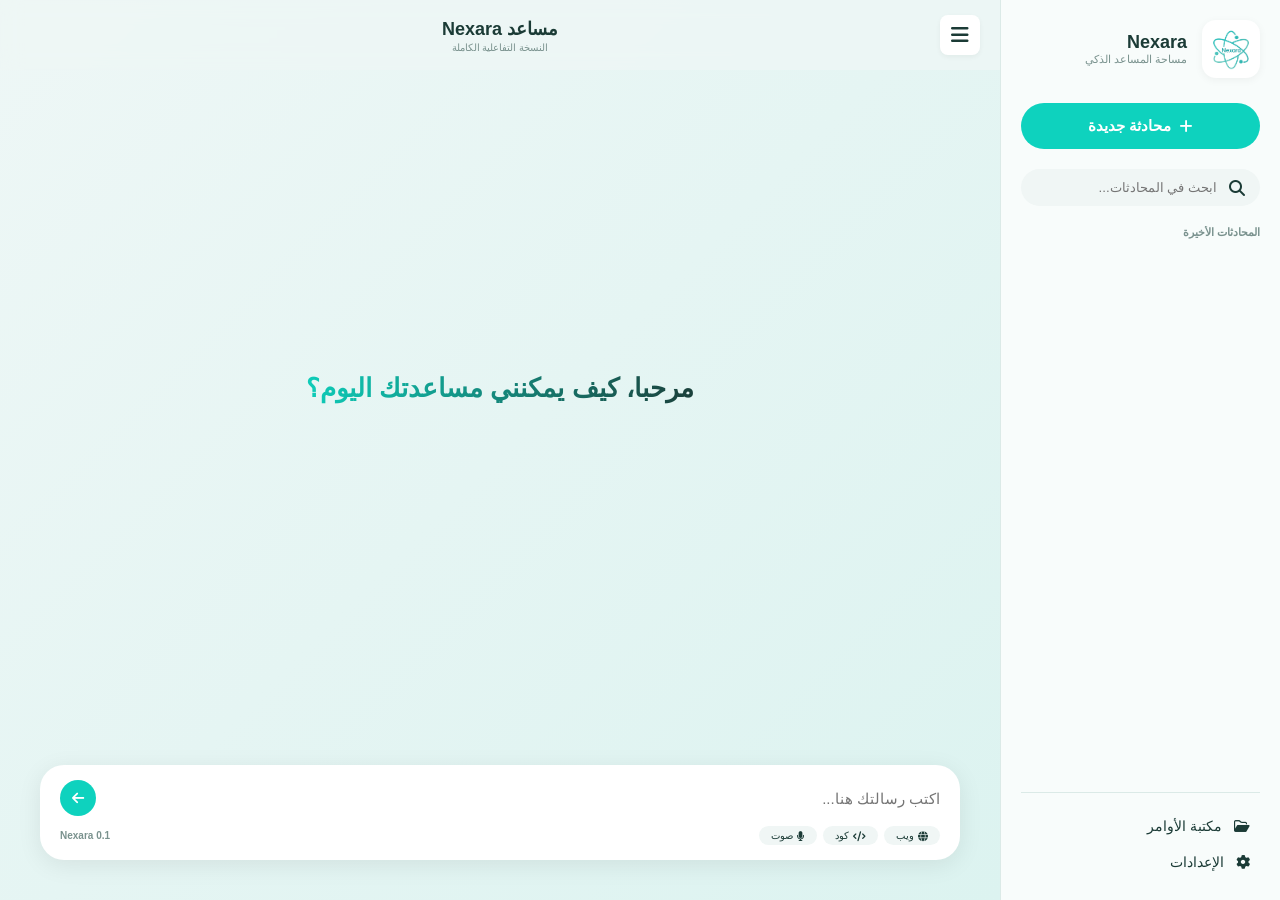
==== templates/index.html @ 04204c8a "Update index.html" ====
<!DOCTYPE html>
<html lang="ar" dir="rtl">

<head>
    <meta charset="UTF-8">
    <meta name="viewport" content="width=device-width, initial-scale=1.0, maximum-scale=1.0, user-scalable=no">
    <title>Nexara</title>
    <link rel="icon" href="/static/logo-removebg-preview.png?v=4" type="image/png">
    <link rel="stylesheet" href="https://cdnjs.cloudflare.com/ajax/libs/font-awesome/6.4.0/css/all.min.css">
    <style>
        :root {
            --bg-main: #eef7f6;
            --bg-sidebar: #f8fcfb;
            --primary-teal: #0ed2be;
            --primary-hover: #0bbca9;
            --text-dark: #1b3b36;
            --text-gray: #7a928e;
            --white: #ffffff;
            --bubble-user: #b9ece6;
            --sidebar-width: 280px;
            --safe-bottom: env(safe-area-inset-bottom, 0px);
        }

        body {
            margin: 0;
            padding: 0;
            box-sizing: border-box;
            font-family: 'Segoe UI', Tahoma, Geneva, Verdana, sans-serif;
            background-color: var(--bg-main);
            color: var(--text-dark);
            height: 100vh;
            overflow: hidden;
        }

        .app-container {
            display: flex;
            flex-direction: column;
            height: 100vh;
            width: 100vw;
            overflow: hidden;
            position: relative;
        }

        /* ===== الشريط الجانبي - درج منبثق (Drawer) ===== */
        .sidebar {
            position: fixed;
            top: 0;
            right: -100%;
            width: 85%;
            max-width: var(--sidebar-width);
            height: 100vh;
            background-color: var(--bg-sidebar);
            border-left: 1px solid #dbeae7;
            display: flex;
            flex-direction: column;
            padding: 20px;
            box-sizing: border-box;
            transition: right 0.3s cubic-bezier(0.4, 0, 0.2, 1);
            z-index: 1000;
            box-shadow: -5px 0 20px rgba(0, 0, 0, 0.1);
        }

        .sidebar.open {
            right: 0;
        }

        .sidebar-header {
            display: flex;
            align-items: center;
            gap: 15px;
            margin-bottom: 25px;
        }

        .brand-logo-img {
            width: 50px;
            height: 50px;
            background: var(--white);
            border-radius: 14px;
            object-fit: contain;
            padding: 4px;
            box-shadow: 0 2px 8px rgba(0, 0, 0, 0.05);
        }

        .brand-info h3 {
            margin: 0;
            font-size: 18px;
            color: var(--text-dark);
        }

        .brand-info p {
            margin: 0;
            font-size: 11px;
            color: var(--text-gray);
        }

        .new-chat-btn {
            background-color: var(--primary-teal);
            color: var(--white);
            border: none;
            padding: 14px;
            border-radius: 25px;
            font-size: 15px;
            font-weight: bold;
            cursor: pointer;
            display: flex;
            justify-content: center;
            align-items: center;
            gap: 8px;
            margin-bottom: 20px;
            transition: background 0.2s;
        }

        .new-chat-btn:hover {
            background-color: var(--primary-hover);
        }

        .search-bar {
            background-color: #f0f6f5;
            border-radius: 20px;
            padding: 10px 15px;
            display: flex;
            align-items: center;
            gap: 10px;
            margin-bottom: 20px;
        }

        .search-bar input {
            border: none;
            background: transparent;
            outline: none;
            width: 100%;
            color: var(--text-dark);
        }

        .recent-chats {
            flex: 1;
            overflow-y: auto;
            margin-bottom: 10px;
        }

        .section-title {
            font-size: 11px;
            font-weight: bold;
            color: var(--text-gray);
            display: block;
            margin-bottom: 10px;
        }

        #conversationsList {
            display: flex;
            flex-direction: column;
            gap: 8px;
        }

        .chat-item {
            display: flex;
            align-items: center;
            justify-content: space-between;
            padding: 12px 14px;
            background-color: #cbf3ee;
            border-radius: 16px;
            cursor: pointer;
            transition: all 0.2s ease;
            border: 2px solid transparent;
        }

        .chat-item:hover {
            background-color: #b3ece5;
        }

        .chat-item.active {
            background-color: #b3ece5;
            border-color: var(--primary-teal);
        }

        .chat-item-text {
            flex: 1;
            display: flex;
            flex-direction: column;
            gap: 2px;
            overflow: hidden;
            cursor: pointer;
        }

        .chat-item-text h4 {
            margin: 0;
            font-size: 14px;
            font-weight: 700;
            color: var(--text-dark);
            white-space: nowrap;
            overflow: hidden;
            text-overflow: ellipsis;
        }

        .chat-item-text p {
            margin: 0;
            font-size: 11px;
            color: #4a7a75;
            white-space: nowrap;
            overflow: hidden;
            text-overflow: ellipsis;
        }

        .chat-item-actions {
            display: flex;
            gap: 6px;
            opacity: 0;
            transition: opacity 0.2s ease;
        }

        .chat-item:hover .chat-item-actions {
            opacity: 1;
        }

        .action-btn {
            color: var(--text-gray);
            cursor: pointer;
            font-size: 12px;
            padding: 4px;
            border-radius: 50%;
            transition: all 0.2s ease;
        }

        .action-btn:hover {
            color: var(--primary-teal);
            background-color: rgba(0, 0, 0, 0.05);
        }

        .sidebar-footer {
            border-top: 1px solid #dbeae7;
            padding-top: 15px;
        }

        .footer-item {
            display: flex;
            align-items: center;
            gap: 12px;
            padding: 10px;
            font-size: 14px;
            cursor: pointer;
            transition: color 0.2s;
        }

        .footer-item:hover {
            color: var(--primary-teal);
        }

        /* طبقة خلفية داكنة عند فتح القائمة الجانبية */
        .sidebar-overlay {
            display: none;
            position: fixed;
            top: 0;
            left: 0;
            width: 100%;
            height: 100%;
            background: rgba(0, 0, 0, 0.4);
            z-index: 999;
        }

        .sidebar-overlay.active {
            display: block;
        }

        /* ===== منطقة المحتوى الرئيسية ===== */
        .main-content {
            flex: 1;
            display: flex;
            flex-direction: column;
            background: linear-gradient(135deg, #eef7f6 0%, #dcf3f0 100%);
            position: relative;
            height: 100vh;
            overflow: hidden;
        }

        .main-header {
            display: flex;
            justify-content: space-between;
            align-items: center;
            padding: 15px 20px;
            background: rgba(238, 247, 246, 0.8);
            backdrop-filter: blur(10px);
            position: sticky;
            top: 0;
            z-index: 100;
        }

        .header-title h2 {
            margin: 0;
            font-size: 18px;
        }

        .header-title p {
            margin: 2px 0 0 0;
            font-size: 10px;
            color: var(--text-gray);
        }

        .top-toggle-btn {
            background: none;
            border: none;
            color: var(--text-dark);
            cursor: pointer;
            padding: 8px;
            border-radius: 8px;
            display: flex;
            justify-content: center;
            align-items: center;
            transition: all 0.2s;
            width: 40px;
            height: 40px;
            font-size: 20px;
            background: var(--white);
            box-shadow: 0 2px 5px rgba(0, 0, 0, 0.05);
        }

        .top-toggle-btn:hover {
            background-color: #d1f2ee;
            color: var(--primary-teal);
        }

        .chat-area {
            flex: 1;
            overflow-y: auto;
            padding: 15px 20px 120px 20px;
            /* مساحة إضافية للـ Input في الأسفل */
            display: flex;
            flex-direction: column;
            gap: 15px;
        }

        .landing-greeting {
            display: flex;
            flex-direction: column;
            justify-content: center;
            align-items: center;
            text-align: center;
            margin: auto;
            animation: fadeIn 0.6s ease-out;
            padding-bottom: 100px;
        }

        .landing-greeting h1 {
            font-size: 26px;
            font-weight: 600;
            background: linear-gradient(to left, #1b3b36, #0ed2be);
            background-clip: text;
            -webkit-background-clip: text;
            -webkit-text-fill-color: transparent;
            margin-bottom: 10px;
            padding: 0 15px;
        }

        .message-wrapper {
            display: flex;
            gap: 12px;
            max-width: 85%;
            animation: fadeIn 0.3s ease-in-out;
        }

        .message-wrapper.bot {
            align-self: flex-start;
        }

        .message-wrapper.user {
            align-self: flex-end;
            flex-direction: row-reverse;
        }

        .avatar-img {
            width: 30px;
            height: 30px;
            border-radius: 50%;
            background: var(--white);
            object-fit: cover;
            box-shadow: 0 2px 4px rgba(0, 0, 0, 0.05);
        }

        .bot-av {
            border: 2px solid var(--primary-teal);
        }

        .user-av {
            background-color: #1b3b36;
        }

        .avatar-text {
            width: 30px;
            height: 30px;
            border-radius: 50%;
            display: flex;
            justify-content: center;
            align-items: center;
            font-weight: bold;
            font-size: 12px;
            color: var(--white);
        }

        .message-box {
            padding: 12px 16px;
            border-radius: 18px;
            font-size: 14px;
            line-height: 1.5;
            box-shadow: 0 2px 6px rgba(0, 0, 0, 0.03);
            white-space: pre-line;
        }

        .bot .message-box {
            background-color: var(--white);
            color: var(--text-dark);
            border-top-right-radius: 0;
        }

        .user .message-box {
            background-color: var(--bubble-user);
            color: var(--text-dark);
            border-top-left-radius: 0;
        }

        /* ===== مربع الإدخال العائم (ثابت في الأسفل) ===== */
        .main-footer {
            position: absolute;
            bottom: 0;
            left: 0;
            width: 100%;
            background: transparent;
            padding: 10px 15px calc(15px + var(--safe-bottom));
            box-sizing: border-box;
            z-index: 50;
            pointer-events: none;
            /* يمرر الأحداث للـ container */
        }

        .input-container {
            background-color: var(--white);
            border-radius: 24px;
            padding: 12px 16px;
            box-shadow: 0 5px 25px rgba(0, 0, 0, 0.08);
            display: flex;
            flex-direction: column;
            gap: 10px;
            pointer-events: auto;
            /* يعيد الأحداث */
        }

        .input-row {
            display: flex;
            align-items: center;
            gap: 10px;
        }

        .input-container input {
            border: none;
            outline: none;
            font-size: 15px;
            color: var(--text-dark);
            flex: 1;
            background: transparent;
            padding: 5px 0;
        }

        .input-toolbar {
            display: flex;
            justify-content: space-between;
            align-items: center;
        }

        .tools {
            display: flex;
            gap: 6px;
        }

        .tool-tag {
            background-color: #f0f6f5;
            padding: 4px 12px;
            border-radius: 15px;
            font-size: 10px;
            color: var(--text-dark);
            display: flex;
            align-items: center;
            gap: 4px;
            cursor: pointer;
            user-select: none;
            transition: all 0.2s;
        }

        .tool-tag.active-mode {
            background-color: var(--primary-teal);
            color: var(--white);
            font-weight: bold;
        }

        .tool-tag.listening-mode {
            background-color: #e74c3c !important;
            color: white !important;
            animation: pulse-red 1s infinite;
        }

        @keyframes pulse-red {
            0% {
                box-shadow: 0 0 0 0 rgba(231, 76, 60, 0.4);
            }

            70% {
                box-shadow: 0 0 0 6px rgba(231, 76, 60, 0);
            }

            100% {
                box-shadow: 0 0 0 0 rgba(231, 76, 60, 0);
            }
        }

        .right-actions {
            display: flex;
            align-items: center;
            gap: 8px;
        }

        .version-text {
            font-size: 10px;
            color: var(--text-gray);
            font-weight: bold;
        }

        .send-btn {
            background-color: var(--primary-teal);
            color: var(--white);
            border: none;
            width: 36px;
            height: 36px;
            border-radius: 50%;
            cursor: pointer;
            display: flex;
            justify-content: center;
            align-items: center;
            font-size: 14px;
            transition: transform 0.3s cubic-bezier(0.4, 0, 0.2, 1);
        }

        .send-btn:disabled {
            opacity: 0.5;
            cursor: not-allowed;
            transform: none !important;
        }

        @keyframes fadeIn {
            from {
                opacity: 0;
                transform: translateY(10px);
            }

            to {
                opacity: 1;
                transform: translateY(0);
            }
        }

        /* 🌟 إصلاح المودال */
        .modal-overlay {
            display: none;
            position: fixed;
            top: 0;
            left: 0;
            width: 100vw;
            height: 100vh;
            background: rgba(0, 0, 0, 0.6);
            backdrop-filter: blur(5px);
            z-index: 9999;
            justify-content: center;
            align-items: center;
        }

        .modal-overlay.show {
            display: flex !important;
        }

        .modal-box {
            background: var(--white);
            border-radius: 24px;
            padding: 25px;
            width: 90%;
            max-width: 350px;
            box-shadow: 0 20px 60px rgba(0, 0, 0, 0.2);
            animation: fadeIn 0.3s ease-out;
            text-align: center;
            position: relative;
        }

        .modal-title {
            font-size: 17px;
            font-weight: bold;
            color: var(--text-dark);
            margin-bottom: 20px;
        }

        .modal-input {
            width: 100%;
            padding: 10px 15px;
            border: 2px solid #dbeae7;
            border-radius: 16px;
            font-size: 15px;
            box-sizing: border-box;
            outline: none;
            transition: 0.2s;
            text-align: right;
        }

        .modal-input:focus {
            border-color: var(--primary-teal);
        }

        .modal-buttons {
            display: flex;
            gap: 12px;
            justify-content: center;
            margin-top: 20px;
        }

        .modal-btn {
            border: none;
            padding: 10px 25px;
            border-radius: 20px;
            font-weight: bold;
            cursor: pointer;
            font-size: 14px;
            transition: 0.2s;
        }

        .modal-btn.confirm {
            background-color: var(--primary-teal);
            color: var(--white);
        }

        .modal-btn.confirm:hover {
            background-color: var(--primary-hover);
        }

        .modal-btn.cancel {
            background-color: #f0f6f5;
            color: var(--text-dark);
        }

        .modal-btn.cancel:hover {
            background-color: #dbeae7;
        }

        .modal-btn.danger {
            background-color: #e74c3c;
            color: var(--white);
        }

        .modal-btn.danger:hover {
            background-color: #c0392b;
        }

        /* التجاوب مع الشاشات الأكبر حجماً */
        @media (min-width: 769px) {
            .app-container {
                flex-direction: row;
            }

            .sidebar {
                position: relative;
                right: 0 !important;
                width: var(--sidebar-width);
                min-width: var(--sidebar-width);
                height: 100vh;
                padding: 20px;
                box-shadow: none;
                border-left: 1px solid #dbeae7;
                z-index: auto;
                transition: all 0.3s cubic-bezier(0.4, 0, 0.2, 1);
            }

            .sidebar.collapsed {
                width: 0 !important;
                min-width: 0 !important;
                padding: 0 !important;
                margin: 0 !important;
                opacity: 0;
                visibility: hidden;
                border-left: none !important;
            }

            .sidebar-overlay {
                display: none !important;
            }

            .main-header .top-toggle-btn {
                display: flex;
            }

            .main-footer {
                padding: 20px 40px 40px 40px;
            }

            .chat-area {
                padding: 20px 40px 120px 40px;
            }

            .input-container {
                padding: 15px 20px;
            }
        }

        @media (max-width: 768px) {
            .main-header .top-toggle-btn {
                display: flex;
            }

            .sidebar:not(.open) {
                right: -100%;
            }

            .sidebar.open {
                right: 0;
            }

            .header-title h2 {
                font-size: 16px;
            }

            .input-container {
                padding: 10px 14px;
            }

            .chat-area {
                padding: 10px 15px 130px 15px;
            }

            .message-wrapper {
                max-width: 95%;
            }

            .message-box {
                font-size: 13px;
            }

            .landing-greeting h1 {
                font-size: 22px;
            }
        }
    </style>
</head>

<body>
    <div class="app-container">

        <!-- طبقة التظليل عند فتح القائمة -->
        <div id="sidebarOverlay" class="sidebar-overlay" onclick="toggleSidebar()"></div>

        <!-- القائمة الجانبية -->
        <aside class="sidebar" id="sidebar">
            <div class="sidebar-header">
                <img src="/static/logo-removebg-preview.png?v=4" class="brand-logo-img" alt="Nexara Logo">
                <div class="brand-info">
                    <h3>Nexara</h3>
                    <p>مساحة المساعد الذكي</p>
                </div>
            </div>
            <button id="newChatBtn" class="new-chat-btn"><i class="fa-solid fa-plus"></i> محادثة جديدة</button>
            <div class="search-bar">
                <i class="fa-solid fa-magnifying-glass"></i>
                <input type="text" id="searchInput" placeholder="ابحث في المحادثات...">
            </div>
            <div class="recent-chats">
                <span class="section-title">المحادثات الأخيرة</span>
                <div id="conversationsList"></div>
            </div>
            <div class="sidebar-footer">
                <div class="footer-item" onclick="openLibrary()"><i class="fa-regular fa-folder-open"></i> مكتبة الأوامر
                </div>
                <div class="footer-item" onclick="openSettings()"><i class="fa-solid fa-gear"></i> الإعدادات</div>
            </div>
        </aside>

        <!-- منطقة المحادثة الرئيسية -->
        <main class="main-content">
            <header class="main-header">
                <div
                    style="display: flex; align-items: center; gap: 12px; width: 100%; justify-content: space-between;">
                    <!-- زر القائمة الجانبية (هامبرغر) -->
                    <button id="topSidebarToggle" class="top-toggle-btn" title="إخفاء / إظهار القائمة">
                        <i class="fa-solid fa-bars"></i>
                    </button>

                    <div class="header-title" style="flex: 1; text-align: center;">
                        <h2>مساعد Nexara</h2>
                        <p>النسخة التفاعلية الكاملة</p>
                    </div>

                    <!-- زر وهمي للحفاظ على التوازن -->
                    <div style="width: 40px;"></div>
                </div>
            </header>

            <div class="chat-area" id="chatBox">
                <div class="landing-greeting" id="landingGreeting">
                    <h1>مرحبا، كيف يمكنني مساعدتك اليوم؟</h1>
                </div>
            </div>

            <footer class="main-footer">
                <div class="input-container">
                    <div class="input-row">
                        <input type="text" id="userInput" placeholder="اكتب رسالتك هنا...">
                        <button id="sendBtn" class="send-btn"><i class="fa-solid fa-arrow-left"></i></button>
                    </div>
                    <div class="input-toolbar">
                        <div class="tools">
                            <span class="tool-tag" id="webTool"><i class="fa-solid fa-globe"></i> ويب</span>
                            <span class="tool-tag" id="codeTool"><i class="fa-solid fa-code"></i> كود</span>
                            <span class="tool-tag" id="voiceTool"><i class="fa-solid fa-microphone"></i> صوت</span>
                        </div>
                        <div class="right-actions">
                            <span class="version-text">Nexara 0.1</span>
                        </div>
                    </div>
                </div>
            </footer>
        </main>
    </div>

    <!-- المودال المخصص -->
    <div id="modalOverlay" class="modal-overlay">
        <div class="modal-box" id="modalBox">
            <div class="modal-title" id="modalTitle">تأكيد الحذف</div>
            <div id="modalContentContainer">
                <input type="text" id="modalInput" class="modal-input" placeholder="أدخل الاسم الجديد..."
                    style="display: none;">
                <p id="modalMessage" style="color: var(--text-gray); margin-bottom: 0;"></p>
            </div>
            <div class="modal-buttons">
                <button id="modalCancelBtn" class="modal-btn cancel">إلغاء</button>
                <button id="modalConfirmBtn" class="modal-btn confirm">تأكيد</button>
            </div>
        </div>
    </div>

    <script src="/static/script.js"></script>
</body>

</html>
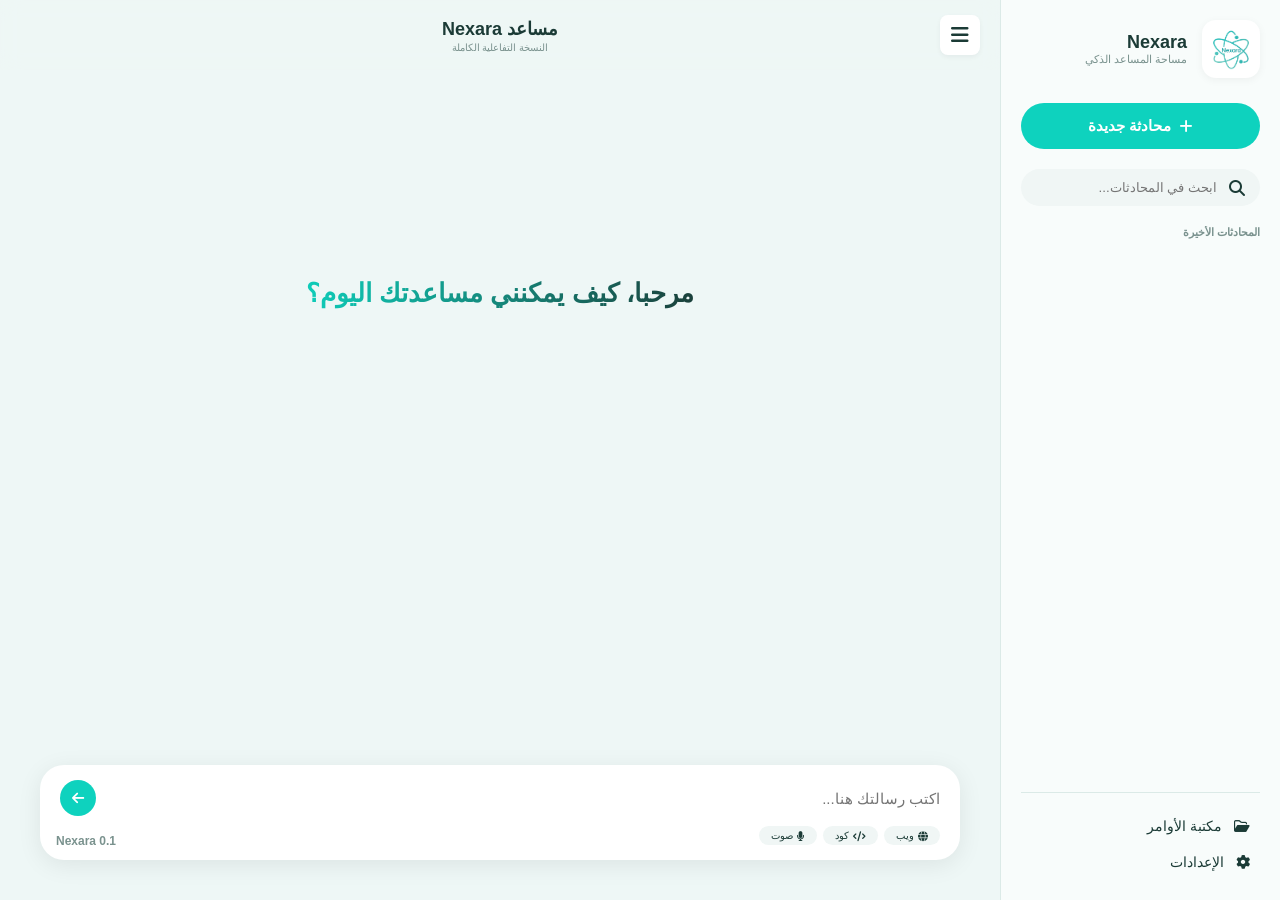
==== commit 0d293950: "Update index.html" ====
--- a/templates/index.html
+++ b/templates/index.html
@@ -245,7 +245,6 @@
             color: var(--primary-teal);
         }
 
-        /* طبقة خلفية داكنة عند فتح القائمة الجانبية */
         .sidebar-overlay {
             display: none;
             position: fixed;
@@ -266,8 +265,8 @@
             flex: 1;
             display: flex;
             flex-direction: column;
-            background: linear-gradient(135deg, #eef7f6 0%, #dcf3f0 100%);
-            position: relative;
+            background: var(--bg-main);
+            /* 🔥 إزالة التدرج واستخدام لون صلب مطابق تماماً */
             height: 100vh;
             overflow: hidden;
         }
@@ -279,9 +278,7 @@
             padding: 15px 20px;
             background: rgba(238, 247, 246, 0.8);
             backdrop-filter: blur(10px);
-            position: sticky;
-            top: 0;
-            z-index: 100;
+            flex-shrink: 0;
         }
 
         .header-title h2 {
@@ -321,11 +318,17 @@
         .chat-area {
             flex: 1;
             overflow-y: auto;
-            padding: 15px 20px 120px 20px;
-            /* مساحة إضافية للـ Input في الأسفل */
+            padding: 15px 20px 150px 20px;
+            /* مساحة آمنة في الأسفل */
             display: flex;
             flex-direction: column;
             gap: 15px;
+            -ms-overflow-style: none;
+            scrollbar-width: none;
+        }
+
+        .chat-area::-webkit-scrollbar {
+            display: none;
         }
 
         .landing-greeting {
@@ -343,7 +346,6 @@
             font-size: 26px;
             font-weight: 600;
             background: linear-gradient(to left, #1b3b36, #0ed2be);
-            background-clip: text;
             -webkit-background-clip: text;
             -webkit-text-fill-color: transparent;
             margin-bottom: 10px;
@@ -416,21 +418,19 @@
             border-top-left-radius: 0;
         }
 
-        /* ===== مربع الإدخال العائم (ثابت في الأسفل) ===== */
+        /* ===== مربع الإدخال العائم المطور (خلفية صلبة مطابقة) ===== */
         .main-footer {
-            position: absolute;
-            bottom: 0;
-            left: 0;
-            width: 100%;
-            background: transparent;
+            flex-shrink: 0;
             padding: 10px 15px calc(15px + var(--safe-bottom));
-            box-sizing: border-box;
+            background: var(--bg-main);
+            /* 🔥 نفس لون الخلفية الأساسي */
+            pointer-events: none;
             z-index: 50;
-            pointer-events: none;
-            /* يمرر الأحداث للـ container */
         }
 
         .input-container {
+            position: relative;
+            /* لضبط موضع نص النسخة */
             background-color: var(--white);
             border-radius: 24px;
             padding: 12px 16px;
@@ -439,7 +439,6 @@
             flex-direction: column;
             gap: 10px;
             pointer-events: auto;
-            /* يعيد الأحداث */
         }
 
         .input-row {
@@ -513,12 +512,6 @@
             display: flex;
             align-items: center;
             gap: 8px;
-        }
-
-        .version-text {
-            font-size: 10px;
-            color: var(--text-gray);
-            font-weight: bold;
         }
 
         .send-btn {
@@ -540,6 +533,18 @@
             opacity: 0.5;
             cursor: not-allowed;
             transform: none !important;
+        }
+
+        /* 🔥 وضع "Nexara 0.1" في الزاوية السفلية اليسرى */
+        .version-text {
+            position: absolute;
+            bottom: 8px;
+            left: 16px;
+            /* 🔥 تم التغيير من right إلى left */
+            font-size: 10px;
+            color: var(--text-gray);
+            font-weight: bold;
+            pointer-events: none;
         }
 
         @keyframes fadeIn {
@@ -652,7 +657,6 @@
             background-color: #c0392b;
         }
 
-        /* التجاوب مع الشاشات الأكبر حجماً */
         @media (min-width: 769px) {
             .app-container {
                 flex-direction: row;
@@ -693,12 +697,13 @@
                 padding: 20px 40px 40px 40px;
             }
 
-            .chat-area {
-                padding: 20px 40px 120px 40px;
-            }
-
             .input-container {
                 padding: 15px 20px;
+            }
+
+            .version-text {
+                font-size: 12px;
+                bottom: 12px;
             }
         }
 
@@ -723,10 +728,6 @@
                 padding: 10px 14px;
             }
 
-            .chat-area {
-                padding: 10px 15px 130px 15px;
-            }
-
             .message-wrapper {
                 max-width: 95%;
             }
@@ -744,11 +745,7 @@
 
 <body>
     <div class="app-container">
-
-        <!-- طبقة التظليل عند فتح القائمة -->
         <div id="sidebarOverlay" class="sidebar-overlay" onclick="toggleSidebar()"></div>
-
-        <!-- القائمة الجانبية -->
         <aside class="sidebar" id="sidebar">
             <div class="sidebar-header">
                 <img src="/static/logo-removebg-preview.png?v=4" class="brand-logo-img" alt="Nexara Logo">
@@ -773,54 +770,45 @@
             </div>
         </aside>
 
-        <!-- منطقة المحادثة الرئيسية -->
         <main class="main-content">
             <header class="main-header">
                 <div
                     style="display: flex; align-items: center; gap: 12px; width: 100%; justify-content: space-between;">
-                    <!-- زر القائمة الجانبية (هامبرغر) -->
-                    <button id="topSidebarToggle" class="top-toggle-btn" title="إخفاء / إظهار القائمة">
-                        <i class="fa-solid fa-bars"></i>
-                    </button>
-
+                    <button id="topSidebarToggle" class="top-toggle-btn" title="إخفاء / إظهار القائمة"><i
+                            class="fa-solid fa-bars"></i></button>
                     <div class="header-title" style="flex: 1; text-align: center;">
                         <h2>مساعد Nexara</h2>
                         <p>النسخة التفاعلية الكاملة</p>
                     </div>
-
-                    <!-- زر وهمي للحفاظ على التوازن -->
                     <div style="width: 40px;"></div>
                 </div>
             </header>
-
             <div class="chat-area" id="chatBox">
                 <div class="landing-greeting" id="landingGreeting">
                     <h1>مرحبا، كيف يمكنني مساعدتك اليوم؟</h1>
                 </div>
             </div>
-
             <footer class="main-footer">
                 <div class="input-container">
                     <div class="input-row">
                         <input type="text" id="userInput" placeholder="اكتب رسالتك هنا...">
-                        <button id="sendBtn" class="send-btn"><i class="fa-solid fa-arrow-left"></i></button>
+                        <div class="right-actions">
+                            <button id="sendBtn" class="send-btn"><i class="fa-solid fa-arrow-left"></i></button>
+                        </div>
                     </div>
+                    <!-- 🔥 تم نقل النص إلى الأسفل وضبط موقعه لليسار -->
+                    <span class="version-text">Nexara 0.1</span>
                     <div class="input-toolbar">
                         <div class="tools">
                             <span class="tool-tag" id="webTool"><i class="fa-solid fa-globe"></i> ويب</span>
                             <span class="tool-tag" id="codeTool"><i class="fa-solid fa-code"></i> كود</span>
                             <span class="tool-tag" id="voiceTool"><i class="fa-solid fa-microphone"></i> صوت</span>
                         </div>
-                        <div class="right-actions">
-                            <span class="version-text">Nexara 0.1</span>
-                        </div>
                     </div>
                 </div>
             </footer>
         </main>
     </div>
-
-    <!-- المودال المخصص -->
     <div id="modalOverlay" class="modal-overlay">
         <div class="modal-box" id="modalBox">
             <div class="modal-title" id="modalTitle">تأكيد الحذف</div>
@@ -835,7 +823,6 @@
             </div>
         </div>
     </div>
-
     <script src="/static/script.js"></script>
 </body>
 
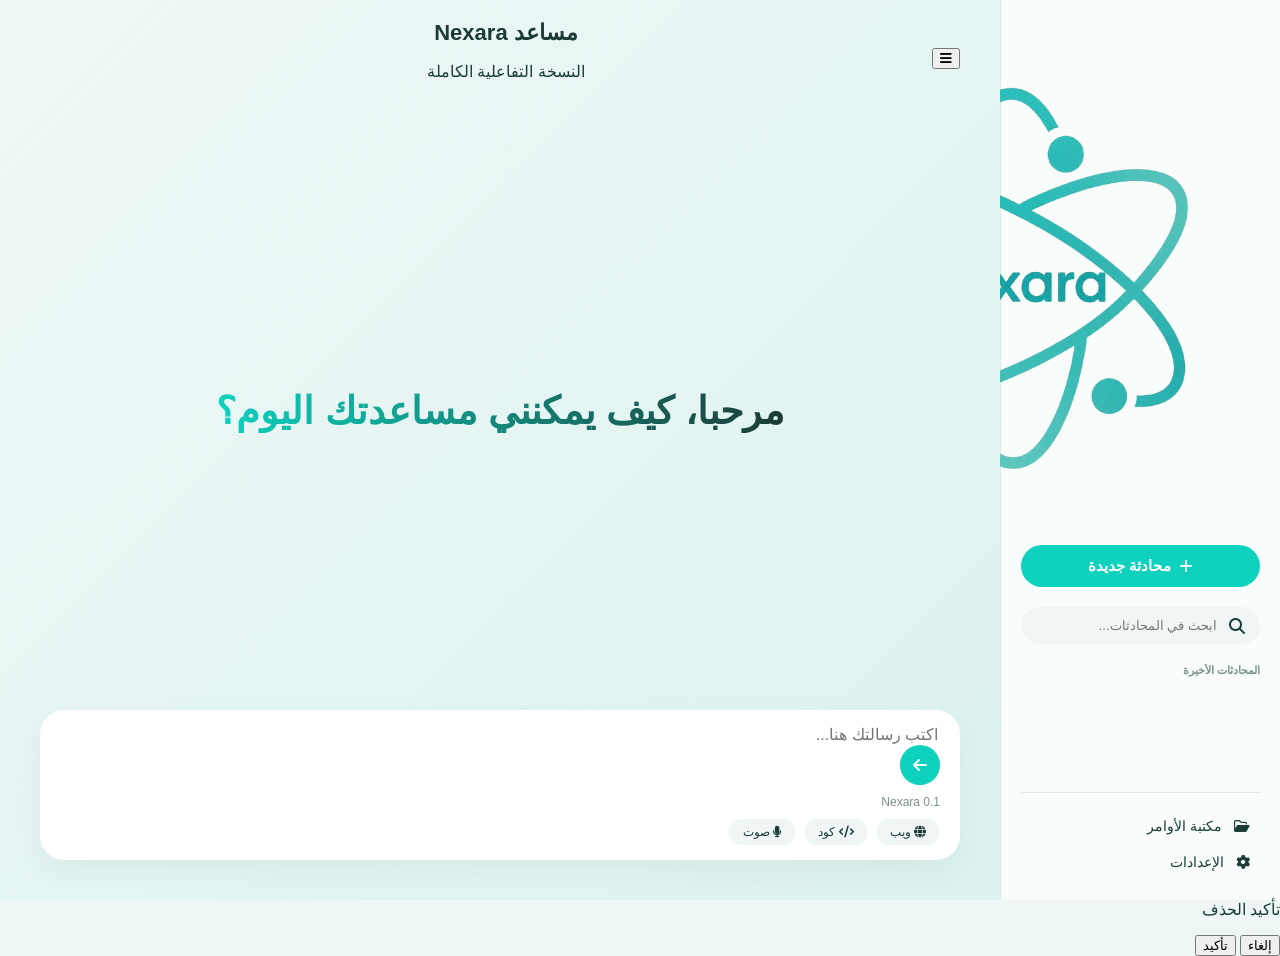
==== commit a21ba311: "Update index.html" ====
--- a/templates/index.html
+++ b/templates/index.html
@@ -7,740 +7,7 @@
     <title>Nexara</title>
     <link rel="icon" href="/static/logo-removebg-preview.png?v=4" type="image/png">
     <link rel="stylesheet" href="https://cdnjs.cloudflare.com/ajax/libs/font-awesome/6.4.0/css/all.min.css">
-    <style>
-        :root {
-            --bg-main: #eef7f6;
-            --bg-sidebar: #f8fcfb;
-            --primary-teal: #0ed2be;
-            --primary-hover: #0bbca9;
-            --text-dark: #1b3b36;
-            --text-gray: #7a928e;
-            --white: #ffffff;
-            --bubble-user: #b9ece6;
-            --sidebar-width: 280px;
-            --safe-bottom: env(safe-area-inset-bottom, 0px);
-        }
-
-        body {
-            margin: 0;
-            padding: 0;
-            box-sizing: border-box;
-            font-family: 'Segoe UI', Tahoma, Geneva, Verdana, sans-serif;
-            background-color: var(--bg-main);
-            color: var(--text-dark);
-            height: 100vh;
-            overflow: hidden;
-        }
-
-        .app-container {
-            display: flex;
-            flex-direction: column;
-            height: 100vh;
-            width: 100vw;
-            overflow: hidden;
-            position: relative;
-        }
-
-        /* ===== الشريط الجانبي - درج منبثق (Drawer) ===== */
-        .sidebar {
-            position: fixed;
-            top: 0;
-            right: -100%;
-            width: 85%;
-            max-width: var(--sidebar-width);
-            height: 100vh;
-            background-color: var(--bg-sidebar);
-            border-left: 1px solid #dbeae7;
-            display: flex;
-            flex-direction: column;
-            padding: 20px;
-            box-sizing: border-box;
-            transition: right 0.3s cubic-bezier(0.4, 0, 0.2, 1);
-            z-index: 1000;
-            box-shadow: -5px 0 20px rgba(0, 0, 0, 0.1);
-        }
-
-        .sidebar.open {
-            right: 0;
-        }
-
-        .sidebar-header {
-            display: flex;
-            align-items: center;
-            gap: 15px;
-            margin-bottom: 25px;
-        }
-
-        .brand-logo-img {
-            width: 50px;
-            height: 50px;
-            background: var(--white);
-            border-radius: 14px;
-            object-fit: contain;
-            padding: 4px;
-            box-shadow: 0 2px 8px rgba(0, 0, 0, 0.05);
-        }
-
-        .brand-info h3 {
-            margin: 0;
-            font-size: 18px;
-            color: var(--text-dark);
-        }
-
-        .brand-info p {
-            margin: 0;
-            font-size: 11px;
-            color: var(--text-gray);
-        }
-
-        .new-chat-btn {
-            background-color: var(--primary-teal);
-            color: var(--white);
-            border: none;
-            padding: 14px;
-            border-radius: 25px;
-            font-size: 15px;
-            font-weight: bold;
-            cursor: pointer;
-            display: flex;
-            justify-content: center;
-            align-items: center;
-            gap: 8px;
-            margin-bottom: 20px;
-            transition: background 0.2s;
-        }
-
-        .new-chat-btn:hover {
-            background-color: var(--primary-hover);
-        }
-
-        .search-bar {
-            background-color: #f0f6f5;
-            border-radius: 20px;
-            padding: 10px 15px;
-            display: flex;
-            align-items: center;
-            gap: 10px;
-            margin-bottom: 20px;
-        }
-
-        .search-bar input {
-            border: none;
-            background: transparent;
-            outline: none;
-            width: 100%;
-            color: var(--text-dark);
-        }
-
-        .recent-chats {
-            flex: 1;
-            overflow-y: auto;
-            margin-bottom: 10px;
-        }
-
-        .section-title {
-            font-size: 11px;
-            font-weight: bold;
-            color: var(--text-gray);
-            display: block;
-            margin-bottom: 10px;
-        }
-
-        #conversationsList {
-            display: flex;
-            flex-direction: column;
-            gap: 8px;
-        }
-
-        .chat-item {
-            display: flex;
-            align-items: center;
-            justify-content: space-between;
-            padding: 12px 14px;
-            background-color: #cbf3ee;
-            border-radius: 16px;
-            cursor: pointer;
-            transition: all 0.2s ease;
-            border: 2px solid transparent;
-        }
-
-        .chat-item:hover {
-            background-color: #b3ece5;
-        }
-
-        .chat-item.active {
-            background-color: #b3ece5;
-            border-color: var(--primary-teal);
-        }
-
-        .chat-item-text {
-            flex: 1;
-            display: flex;
-            flex-direction: column;
-            gap: 2px;
-            overflow: hidden;
-            cursor: pointer;
-        }
-
-        .chat-item-text h4 {
-            margin: 0;
-            font-size: 14px;
-            font-weight: 700;
-            color: var(--text-dark);
-            white-space: nowrap;
-            overflow: hidden;
-            text-overflow: ellipsis;
-        }
-
-        .chat-item-text p {
-            margin: 0;
-            font-size: 11px;
-            color: #4a7a75;
-            white-space: nowrap;
-            overflow: hidden;
-            text-overflow: ellipsis;
-        }
-
-        .chat-item-actions {
-            display: flex;
-            gap: 6px;
-            opacity: 0;
-            transition: opacity 0.2s ease;
-        }
-
-        .chat-item:hover .chat-item-actions {
-            opacity: 1;
-        }
-
-        .action-btn {
-            color: var(--text-gray);
-            cursor: pointer;
-            font-size: 12px;
-            padding: 4px;
-            border-radius: 50%;
-            transition: all 0.2s ease;
-        }
-
-        .action-btn:hover {
-            color: var(--primary-teal);
-            background-color: rgba(0, 0, 0, 0.05);
-        }
-
-        .sidebar-footer {
-            border-top: 1px solid #dbeae7;
-            padding-top: 15px;
-        }
-
-        .footer-item {
-            display: flex;
-            align-items: center;
-            gap: 12px;
-            padding: 10px;
-            font-size: 14px;
-            cursor: pointer;
-            transition: color 0.2s;
-        }
-
-        .footer-item:hover {
-            color: var(--primary-teal);
-        }
-
-        .sidebar-overlay {
-            display: none;
-            position: fixed;
-            top: 0;
-            left: 0;
-            width: 100%;
-            height: 100%;
-            background: rgba(0, 0, 0, 0.4);
-            z-index: 999;
-        }
-
-        .sidebar-overlay.active {
-            display: block;
-        }
-
-        /* ===== منطقة المحتوى الرئيسية ===== */
-        .main-content {
-            flex: 1;
-            display: flex;
-            flex-direction: column;
-            background: var(--bg-main);
-            /* 🔥 إزالة التدرج واستخدام لون صلب مطابق تماماً */
-            height: 100vh;
-            overflow: hidden;
-        }
-
-        .main-header {
-            display: flex;
-            justify-content: space-between;
-            align-items: center;
-            padding: 15px 20px;
-            background: rgba(238, 247, 246, 0.8);
-            backdrop-filter: blur(10px);
-            flex-shrink: 0;
-        }
-
-        .header-title h2 {
-            margin: 0;
-            font-size: 18px;
-        }
-
-        .header-title p {
-            margin: 2px 0 0 0;
-            font-size: 10px;
-            color: var(--text-gray);
-        }
-
-        .top-toggle-btn {
-            background: none;
-            border: none;
-            color: var(--text-dark);
-            cursor: pointer;
-            padding: 8px;
-            border-radius: 8px;
-            display: flex;
-            justify-content: center;
-            align-items: center;
-            transition: all 0.2s;
-            width: 40px;
-            height: 40px;
-            font-size: 20px;
-            background: var(--white);
-            box-shadow: 0 2px 5px rgba(0, 0, 0, 0.05);
-        }
-
-        .top-toggle-btn:hover {
-            background-color: #d1f2ee;
-            color: var(--primary-teal);
-        }
-
-        .chat-area {
-            flex: 1;
-            overflow-y: auto;
-            padding: 15px 20px 150px 20px;
-            /* مساحة آمنة في الأسفل */
-            display: flex;
-            flex-direction: column;
-            gap: 15px;
-            -ms-overflow-style: none;
-            scrollbar-width: none;
-        }
-
-        .chat-area::-webkit-scrollbar {
-            display: none;
-        }
-
-        .landing-greeting {
-            display: flex;
-            flex-direction: column;
-            justify-content: center;
-            align-items: center;
-            text-align: center;
-            margin: auto;
-            animation: fadeIn 0.6s ease-out;
-            padding-bottom: 100px;
-        }
-
-        .landing-greeting h1 {
-            font-size: 26px;
-            font-weight: 600;
-            background: linear-gradient(to left, #1b3b36, #0ed2be);
-            -webkit-background-clip: text;
-            -webkit-text-fill-color: transparent;
-            margin-bottom: 10px;
-            padding: 0 15px;
-        }
-
-        .message-wrapper {
-            display: flex;
-            gap: 12px;
-            max-width: 85%;
-            animation: fadeIn 0.3s ease-in-out;
-        }
-
-        .message-wrapper.bot {
-            align-self: flex-start;
-        }
-
-        .message-wrapper.user {
-            align-self: flex-end;
-            flex-direction: row-reverse;
-        }
-
-        .avatar-img {
-            width: 30px;
-            height: 30px;
-            border-radius: 50%;
-            background: var(--white);
-            object-fit: cover;
-            box-shadow: 0 2px 4px rgba(0, 0, 0, 0.05);
-        }
-
-        .bot-av {
-            border: 2px solid var(--primary-teal);
-        }
-
-        .user-av {
-            background-color: #1b3b36;
-        }
-
-        .avatar-text {
-            width: 30px;
-            height: 30px;
-            border-radius: 50%;
-            display: flex;
-            justify-content: center;
-            align-items: center;
-            font-weight: bold;
-            font-size: 12px;
-            color: var(--white);
-        }
-
-        .message-box {
-            padding: 12px 16px;
-            border-radius: 18px;
-            font-size: 14px;
-            line-height: 1.5;
-            box-shadow: 0 2px 6px rgba(0, 0, 0, 0.03);
-            white-space: pre-line;
-        }
-
-        .bot .message-box {
-            background-color: var(--white);
-            color: var(--text-dark);
-            border-top-right-radius: 0;
-        }
-
-        .user .message-box {
-            background-color: var(--bubble-user);
-            color: var(--text-dark);
-            border-top-left-radius: 0;
-        }
-
-        /* ===== مربع الإدخال العائم المطور (خلفية صلبة مطابقة) ===== */
-        .main-footer {
-            flex-shrink: 0;
-            padding: 10px 15px calc(15px + var(--safe-bottom));
-            background: var(--bg-main);
-            /* 🔥 نفس لون الخلفية الأساسي */
-            pointer-events: none;
-            z-index: 50;
-        }
-
-        .input-container {
-            position: relative;
-            /* لضبط موضع نص النسخة */
-            background-color: var(--white);
-            border-radius: 24px;
-            padding: 12px 16px;
-            box-shadow: 0 5px 25px rgba(0, 0, 0, 0.08);
-            display: flex;
-            flex-direction: column;
-            gap: 10px;
-            pointer-events: auto;
-        }
-
-        .input-row {
-            display: flex;
-            align-items: center;
-            gap: 10px;
-        }
-
-        .input-container input {
-            border: none;
-            outline: none;
-            font-size: 15px;
-            color: var(--text-dark);
-            flex: 1;
-            background: transparent;
-            padding: 5px 0;
-        }
-
-        .input-toolbar {
-            display: flex;
-            justify-content: space-between;
-            align-items: center;
-        }
-
-        .tools {
-            display: flex;
-            gap: 6px;
-        }
-
-        .tool-tag {
-            background-color: #f0f6f5;
-            padding: 4px 12px;
-            border-radius: 15px;
-            font-size: 10px;
-            color: var(--text-dark);
-            display: flex;
-            align-items: center;
-            gap: 4px;
-            cursor: pointer;
-            user-select: none;
-            transition: all 0.2s;
-        }
-
-        .tool-tag.active-mode {
-            background-color: var(--primary-teal);
-            color: var(--white);
-            font-weight: bold;
-        }
-
-        .tool-tag.listening-mode {
-            background-color: #e74c3c !important;
-            color: white !important;
-            animation: pulse-red 1s infinite;
-        }
-
-        @keyframes pulse-red {
-            0% {
-                box-shadow: 0 0 0 0 rgba(231, 76, 60, 0.4);
-            }
-
-            70% {
-                box-shadow: 0 0 0 6px rgba(231, 76, 60, 0);
-            }
-
-            100% {
-                box-shadow: 0 0 0 0 rgba(231, 76, 60, 0);
-            }
-        }
-
-        .right-actions {
-            display: flex;
-            align-items: center;
-            gap: 8px;
-        }
-
-        .send-btn {
-            background-color: var(--primary-teal);
-            color: var(--white);
-            border: none;
-            width: 36px;
-            height: 36px;
-            border-radius: 50%;
-            cursor: pointer;
-            display: flex;
-            justify-content: center;
-            align-items: center;
-            font-size: 14px;
-            transition: transform 0.3s cubic-bezier(0.4, 0, 0.2, 1);
-        }
-
-        .send-btn:disabled {
-            opacity: 0.5;
-            cursor: not-allowed;
-            transform: none !important;
-        }
-
-        /* 🔥 وضع "Nexara 0.1" في الزاوية السفلية اليسرى */
-        .version-text {
-            position: absolute;
-            bottom: 8px;
-            left: 16px;
-            /* 🔥 تم التغيير من right إلى left */
-            font-size: 10px;
-            color: var(--text-gray);
-            font-weight: bold;
-            pointer-events: none;
-        }
-
-        @keyframes fadeIn {
-            from {
-                opacity: 0;
-                transform: translateY(10px);
-            }
-
-            to {
-                opacity: 1;
-                transform: translateY(0);
-            }
-        }
-
-        /* 🌟 إصلاح المودال */
-        .modal-overlay {
-            display: none;
-            position: fixed;
-            top: 0;
-            left: 0;
-            width: 100vw;
-            height: 100vh;
-            background: rgba(0, 0, 0, 0.6);
-            backdrop-filter: blur(5px);
-            z-index: 9999;
-            justify-content: center;
-            align-items: center;
-        }
-
-        .modal-overlay.show {
-            display: flex !important;
-        }
-
-        .modal-box {
-            background: var(--white);
-            border-radius: 24px;
-            padding: 25px;
-            width: 90%;
-            max-width: 350px;
-            box-shadow: 0 20px 60px rgba(0, 0, 0, 0.2);
-            animation: fadeIn 0.3s ease-out;
-            text-align: center;
-            position: relative;
-        }
-
-        .modal-title {
-            font-size: 17px;
-            font-weight: bold;
-            color: var(--text-dark);
-            margin-bottom: 20px;
-        }
-
-        .modal-input {
-            width: 100%;
-            padding: 10px 15px;
-            border: 2px solid #dbeae7;
-            border-radius: 16px;
-            font-size: 15px;
-            box-sizing: border-box;
-            outline: none;
-            transition: 0.2s;
-            text-align: right;
-        }
-
-        .modal-input:focus {
-            border-color: var(--primary-teal);
-        }
-
-        .modal-buttons {
-            display: flex;
-            gap: 12px;
-            justify-content: center;
-            margin-top: 20px;
-        }
-
-        .modal-btn {
-            border: none;
-            padding: 10px 25px;
-            border-radius: 20px;
-            font-weight: bold;
-            cursor: pointer;
-            font-size: 14px;
-            transition: 0.2s;
-        }
-
-        .modal-btn.confirm {
-            background-color: var(--primary-teal);
-            color: var(--white);
-        }
-
-        .modal-btn.confirm:hover {
-            background-color: var(--primary-hover);
-        }
-
-        .modal-btn.cancel {
-            background-color: #f0f6f5;
-            color: var(--text-dark);
-        }
-
-        .modal-btn.cancel:hover {
-            background-color: #dbeae7;
-        }
-
-        .modal-btn.danger {
-            background-color: #e74c3c;
-            color: var(--white);
-        }
-
-        .modal-btn.danger:hover {
-            background-color: #c0392b;
-        }
-
-        @media (min-width: 769px) {
-            .app-container {
-                flex-direction: row;
-            }
-
-            .sidebar {
-                position: relative;
-                right: 0 !important;
-                width: var(--sidebar-width);
-                min-width: var(--sidebar-width);
-                height: 100vh;
-                padding: 20px;
-                box-shadow: none;
-                border-left: 1px solid #dbeae7;
-                z-index: auto;
-                transition: all 0.3s cubic-bezier(0.4, 0, 0.2, 1);
-            }
-
-            .sidebar.collapsed {
-                width: 0 !important;
-                min-width: 0 !important;
-                padding: 0 !important;
-                margin: 0 !important;
-                opacity: 0;
-                visibility: hidden;
-                border-left: none !important;
-            }
-
-            .sidebar-overlay {
-                display: none !important;
-            }
-
-            .main-header .top-toggle-btn {
-                display: flex;
-            }
-
-            .main-footer {
-                padding: 20px 40px 40px 40px;
-            }
-
-            .input-container {
-                padding: 15px 20px;
-            }
-
-            .version-text {
-                font-size: 12px;
-                bottom: 12px;
-            }
-        }
-
-        @media (max-width: 768px) {
-            .main-header .top-toggle-btn {
-                display: flex;
-            }
-
-            .sidebar:not(.open) {
-                right: -100%;
-            }
-
-            .sidebar.open {
-                right: 0;
-            }
-
-            .header-title h2 {
-                font-size: 16px;
-            }
-
-            .input-container {
-                padding: 10px 14px;
-            }
-
-            .message-wrapper {
-                max-width: 95%;
-            }
-
-            .message-box {
-                font-size: 13px;
-            }
-
-            .landing-greeting h1 {
-                font-size: 22px;
-            }
-        }
-    </style>
+    <link rel="stylesheet" href="/static/style.css">
 </head>
 
 <body>
--- a/static/style.css
+++ b/static/style.css
@@ -0,0 +1,397 @@
+:root {
+    --bg-main: #eef7f6;
+    --bg-sidebar: #f8fcfb;
+    --primary-teal: #0ed2be;
+    --primary-hover: #0bbca9;
+    --text-dark: #1b3b36;
+    --text-gray: #7a928e;
+    --white: #ffffff;
+    --bubble-bot: #ffffff;
+    --bubble-user: #b9ece6;
+    --sidebar-width: 280px;
+}
+
+body {
+    margin: 0;
+    padding: 0;
+    box-sizing: border-box;
+    font-family: 'Segoe UI', Tahoma, Geneva, Verdana, sans-serif;
+    background-color: var(--bg-main);
+    color: var(--text-dark);
+    overflow: hidden;
+}
+
+.app-container {
+    display: flex;
+    height: 100vh;
+    width: 100vw;
+    overflow: hidden;
+}
+
+/* === تنسيق القائمة الجانبية (Sidebar) === */
+.sidebar {
+    width: var(--sidebar-width);
+    min-width: var(--sidebar-width);
+    background-color: var(--bg-sidebar);
+    border-left: 1px solid #dbeae7;
+    display: flex;
+    flex-direction: column;
+    padding: 20px;
+    box-sizing: border-box;
+    transition: all 0.3s cubic-bezier(0.4, 0, 0.2, 1);
+    opacity: 1;
+    visibility: visible;
+}
+
+.sidebar.collapsed {
+    width: 0 !important;
+    min-width: 0 !important;
+    padding: 0 !important;
+    margin: 0 !important;
+    opacity: 0;
+    visibility: hidden;
+    border-left: none !important;
+}
+
+.sidebar-header {
+    display: flex;
+    align-items: center;
+    gap: 12px;
+    margin-bottom: 25px;
+}
+
+.brand-logo {
+    width: 40px;
+    height: 40px;
+    background-color: var(--primary-teal);
+    color: var(--white);
+    border-radius: 10px;
+    display: flex;
+    justify-content: center;
+    align-items: center;
+    font-weight: bold;
+    font-size: 18px;
+}
+
+.brand-info h3 {
+    margin: 0;
+    font-size: 16px;
+    color: var(--text-dark);
+}
+
+.brand-info p {
+    margin: 0;
+    font-size: 12px;
+    color: var(--text-gray);
+}
+
+.new-chat-btn {
+    background-color: var(--primary-teal);
+    color: var(--white);
+    border: none;
+    padding: 12px;
+    border-radius: 25px;
+    font-size: 15px;
+    font-weight: bold;
+    cursor: pointer;
+    display: flex;
+    justify-content: center;
+    align-items: center;
+    gap: 8px;
+    transition: background 0.2s;
+    margin-bottom: 20px;
+}
+
+.new-chat-btn:hover {
+    background-color: var(--primary-hover);
+}
+
+.search-bar {
+    background-color: #f0f6f5;
+    border-radius: 20px;
+    padding: 10px 15px;
+    display: flex;
+    align-items: center;
+    gap: 10px;
+    margin-bottom: 20px;
+}
+
+.search-bar input {
+    border: none;
+    background: transparent;
+    outline: none;
+    width: 100%;
+    color: var(--text-dark);
+}
+
+.recent-chats {
+    flex: 1;
+    overflow-y: auto;
+}
+
+.section-title {
+    font-size: 11px;
+    font-weight: bold;
+    color: var(--text-gray);
+    display: block;
+    margin-bottom: 10px;
+}
+
+.chat-item {
+    display: flex;
+    align-items: center;
+    gap: 12px;
+    padding: 12px;
+    border-radius: 15px;
+    cursor: pointer;
+    margin-bottom: 5px;
+}
+
+.chat-item.active {
+    background-color: #d1f2ee;
+}
+
+.chat-item i {
+    color: var(--primary-teal);
+    font-size: 18px;
+}
+
+.sidebar-footer {
+    border-top: 1px solid #dbeae7;
+    padding-top: 15px;
+}
+
+.footer-item {
+    display: flex;
+    align-items: center;
+    gap: 12px;
+    padding: 10px;
+    font-size: 14px;
+    cursor: pointer;
+}
+
+/* === منطقة المحتوى الرئيسية === */
+.main-content {
+    flex: 1;
+    display: flex;
+    flex-direction: column;
+    background: linear-gradient(135deg, #eef7f6 0%, #dcf3f0 100%);
+    position: relative;
+    transition: all 0.3s cubic-bezier(0.4, 0, 0.2, 1);
+}
+
+.main-header {
+    display: flex;
+    justify-content: space-between;
+    align-items: center;
+    padding: 20px 40px;
+}
+
+.header-title h2 {
+    margin: 0;
+    font-size: 22px;
+}
+
+.chat-area {
+    flex: 1;
+    overflow-y: auto;
+    padding: 20px 40px;
+    display: flex;
+    flex-direction: column;
+    gap: 20px;
+}
+
+.landing-greeting {
+    display: flex;
+    justify-content: center;
+    align-items: center;
+    margin: auto;
+}
+
+.landing-greeting h1 {
+    font-size: 38px;
+    font-weight: 600;
+    background: linear-gradient(to left, #1b3b36, #0ed2be);
+    -webkit-background-clip: text;
+    background-clip: text;
+    -webkit-text-fill-color: transparent;
+    margin-bottom: 10px;
+}
+
+.message-wrapper {
+    display: flex;
+    gap: 15px;
+    max-width: 75%;
+}
+
+.message-wrapper.user {
+    align-self: flex-end;
+    flex-direction: row-reverse;
+}
+
+.message-box {
+    padding: 15px 20px;
+    border-radius: 20px;
+    font-size: 15px;
+    line-height: 1.6;
+}
+
+.user .message-box {
+    background-color: var(--bubble-user);
+}
+
+.bot .message-box {
+    background-color: var(--white);
+}
+
+.main-footer {
+    padding: 20px 40px 40px 40px;
+}
+
+.input-container {
+    background-color: var(--white);
+    border-radius: 24px;
+    padding: 15px 20px;
+    box-shadow: 0 10px 30px rgba(0, 0, 0, 0.05);
+    display: flex;
+    flex-direction: column;
+    gap: 10px;
+}
+
+.input-container input {
+    border: none;
+    outline: none;
+    font-size: 16px;
+    width: 100%;
+}
+
+.input-toolbar {
+    display: flex;
+    justify-content: space-between;
+    align-items: center;
+}
+
+.tools {
+    display: flex;
+    gap: 8px;
+}
+
+.tool-tag {
+    background-color: #f0f6f5;
+    padding: 6px 14px;
+    border-radius: 15px;
+    font-size: 12px;
+    cursor: pointer;
+}
+
+.tool-tag.active-mode {
+    background-color: var(--primary-teal);
+    color: var(--white);
+}
+
+.version-text {
+    font-size: 12px;
+    color: var(--text-gray);
+    margin-left: 10px;
+}
+
+.send-btn {
+    background-color: var(--primary-teal);
+    color: var(--white);
+    border: none;
+    width: 40px;
+    height: 40px;
+    border-radius: 50%;
+    cursor: pointer;
+    display: flex;
+    justify-content: center;
+    align-items: center;
+    font-size: 16px;
+    transition: transform 0.3s ease;
+}
+
+/* === تنسيق طبقة التفكير (المضمونة 100%) === */
+#thinking-overlay {
+    display: none;
+    position: fixed;
+    top: 0;
+    left: 0;
+    width: 100%;
+    height: 100%;
+    background: rgba(0, 0, 0, 0.3);
+    backdrop-filter: blur(4px);
+    z-index: 9999;
+    justify-content: center;
+    align-items: center;
+    flex-direction: column;
+    color: var(--white);
+    font-size: 28px;
+    font-weight: bold;
+    text-align: center;
+}
+
+#thinking-overlay i {
+    font-size: 48px;
+    margin-bottom: 15px;
+    color: var(--primary-teal);
+}
+
+/* تحسينات الهواتف الذكية */
+@media (max-width: 768px) {
+    .app-container {
+        flex-direction: column;
+    }
+
+    .sidebar {
+        width: 100% !important;
+        height: auto;
+        padding: 10px;
+    }
+
+    .main-content {
+        height: 70vh;
+    }
+
+    .message-wrapper {
+        max-width: 95%;
+    }
+
+    .main-footer {
+        padding: 10px;
+    }
+}
+
+/* تنسيق الكارت النشط والجديد ليكون مطابقاً لصورتك */
+.chat-card {
+    background-color: #cbf3ee;
+    border-radius: 16px;
+    padding: 16px;
+    margin-bottom: 12px;
+    display: flex;
+    justify-content: space-between;
+    align-items: center;
+    cursor: pointer;
+    transition: all 0.2s ease;
+}
+
+.chat-card.active {
+    border: 2px solid #00b894;
+    box-shadow: 0 4px 12px rgba(0, 0, 0, 0.05);
+}
+
+.chat-card-title {
+    font-weight: bold;
+    color: #0f3833;
+    margin: 0 0 6px 0;
+    font-size: 15px;
+}
+
+.chat-card-desc {
+    color: #4a7a75;
+    font-size: 12px;
+    margin: 0;
+}
+
+.chat-card-icon {
+    color: #00b894;
+}
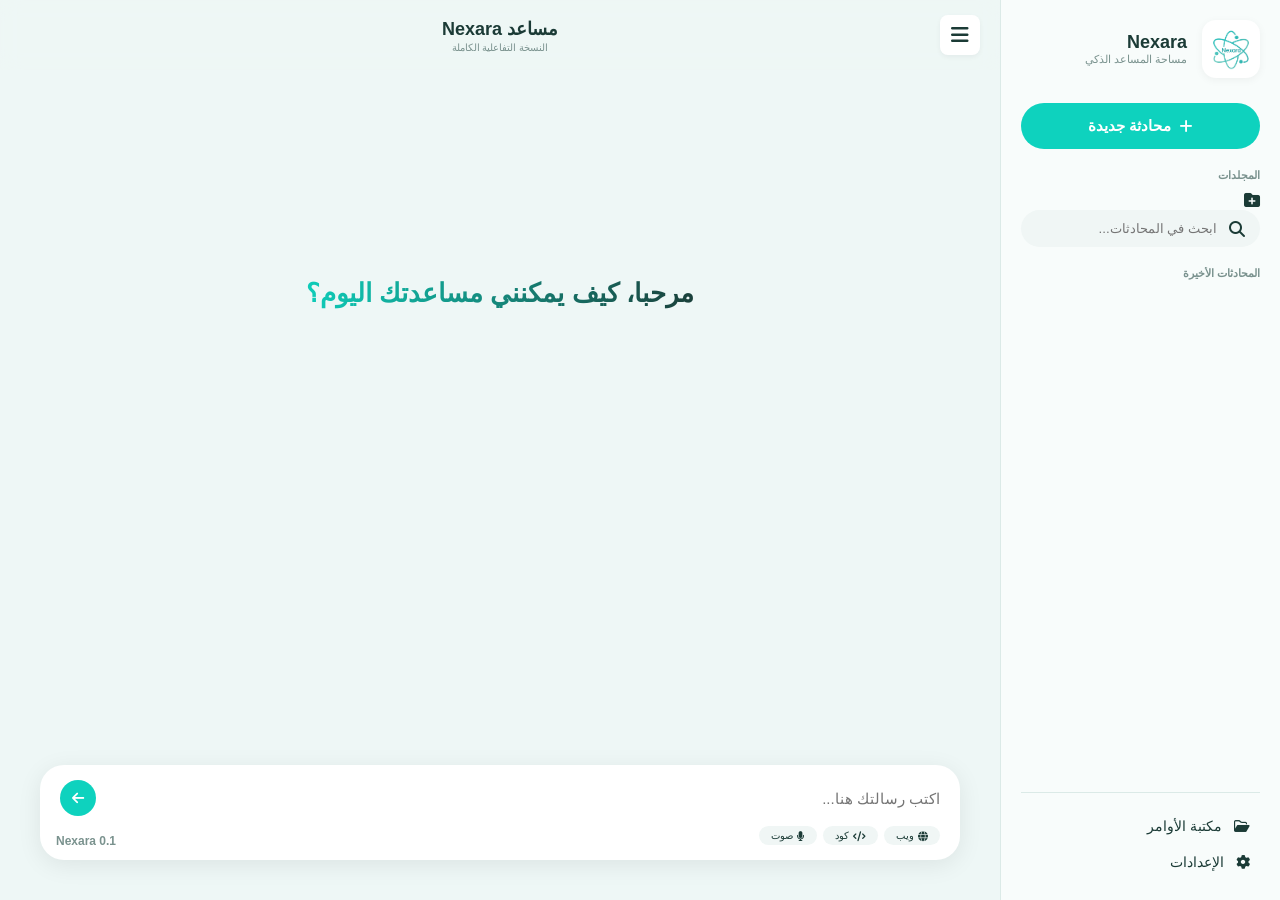
==== commit 8fb6b075: "Update index.html" ====
--- a/templates/index.html
+++ b/templates/index.html
@@ -22,6 +22,19 @@
                 </div>
             </div>
             <button id="newChatBtn" class="new-chat-btn"><i class="fa-solid fa-plus"></i> محادثة جديدة</button>
+
+            <!-- 🔥 قسم المجلدات -->
+            <div class="folders-section">
+                <div class="folders-header">
+                    <span class="section-title">المجلدات</span>
+                    <div class="folders-actions">
+                        <i class="fa-solid fa-folder-plus" onclick="openCreateFolderModal()"
+                            title="إنشاء مجلد جديد"></i>
+                    </div>
+                </div>
+                <div id="foldersList" class="folders-list"></div>
+            </div>
+
             <div class="search-bar">
                 <i class="fa-solid fa-magnifying-glass"></i>
                 <input type="text" id="searchInput" placeholder="ابحث في المحادثات...">
@@ -63,7 +76,6 @@
                             <button id="sendBtn" class="send-btn"><i class="fa-solid fa-arrow-left"></i></button>
                         </div>
                     </div>
-                    <!-- 🔥 تم نقل النص إلى الأسفل وضبط موقعه لليسار -->
                     <span class="version-text">Nexara 0.1</span>
                     <div class="input-toolbar">
                         <div class="tools">
@@ -76,6 +88,8 @@
             </footer>
         </main>
     </div>
+
+    <!-- 🌟 المودال الرئيسي (لإعادة التسمية، وتأكيد الحذف، وإنشاء المجلدات) -->
     <div id="modalOverlay" class="modal-overlay">
         <div class="modal-box" id="modalBox">
             <div class="modal-title" id="modalTitle">تأكيد الحذف</div>
@@ -90,6 +104,22 @@
             </div>
         </div>
     </div>
+
+    <!-- 🌟 مودال نقل المحادثة (مودال جديد) -->
+    <div id="moveModalOverlay" class="modal-overlay" style="display: none;">
+        <div class="modal-box">
+            <div class="modal-title">نقل المحادثة إلى مجلد</div>
+            <select id="moveFolderSelect" class="modal-input"
+                style="display: block; width: 100%; padding: 10px; margin-bottom: 10px; border-radius: 8px; border: 1px solid #ccc;">
+                <option value="0">غير مصنف</option>
+            </select>
+            <div class="modal-buttons">
+                <button class="modal-btn cancel" onclick="closeMoveModal()">إلغاء</button>
+                <button class="modal-btn confirm" onclick="executeMove()">نقل</button>
+            </div>
+        </div>
+    </div>
+
     <script src="/static/script.js"></script>
 </body>
 
--- a/static/style.css
+++ b/static/style.css
@@ -1,397 +1,732 @@
-:root {
-    --bg-main: #eef7f6;
-    --bg-sidebar: #f8fcfb;
-    --primary-teal: #0ed2be;
-    --primary-hover: #0bbca9;
-    --text-dark: #1b3b36;
-    --text-gray: #7a928e;
-    --white: #ffffff;
-    --bubble-bot: #ffffff;
-    --bubble-user: #b9ece6;
-    --sidebar-width: 280px;
-}
-
-body {
-    margin: 0;
-    padding: 0;
-    box-sizing: border-box;
-    font-family: 'Segoe UI', Tahoma, Geneva, Verdana, sans-serif;
-    background-color: var(--bg-main);
-    color: var(--text-dark);
-    overflow: hidden;
-}
-
-.app-container {
-    display: flex;
-    height: 100vh;
-    width: 100vw;
-    overflow: hidden;
-}
-
-/* === تنسيق القائمة الجانبية (Sidebar) === */
-.sidebar {
-    width: var(--sidebar-width);
-    min-width: var(--sidebar-width);
-    background-color: var(--bg-sidebar);
-    border-left: 1px solid #dbeae7;
-    display: flex;
-    flex-direction: column;
-    padding: 20px;
-    box-sizing: border-box;
-    transition: all 0.3s cubic-bezier(0.4, 0, 0.2, 1);
-    opacity: 1;
-    visibility: visible;
-}
-
-.sidebar.collapsed {
-    width: 0 !important;
-    min-width: 0 !important;
-    padding: 0 !important;
-    margin: 0 !important;
-    opacity: 0;
-    visibility: hidden;
-    border-left: none !important;
-}
-
-.sidebar-header {
-    display: flex;
-    align-items: center;
-    gap: 12px;
-    margin-bottom: 25px;
-}
-
-.brand-logo {
-    width: 40px;
-    height: 40px;
-    background-color: var(--primary-teal);
-    color: var(--white);
-    border-radius: 10px;
-    display: flex;
-    justify-content: center;
-    align-items: center;
-    font-weight: bold;
-    font-size: 18px;
-}
-
-.brand-info h3 {
-    margin: 0;
-    font-size: 16px;
-    color: var(--text-dark);
-}
-
-.brand-info p {
-    margin: 0;
-    font-size: 12px;
-    color: var(--text-gray);
-}
-
-.new-chat-btn {
-    background-color: var(--primary-teal);
-    color: var(--white);
-    border: none;
-    padding: 12px;
-    border-radius: 25px;
-    font-size: 15px;
-    font-weight: bold;
-    cursor: pointer;
-    display: flex;
-    justify-content: center;
-    align-items: center;
-    gap: 8px;
-    transition: background 0.2s;
-    margin-bottom: 20px;
-}
-
-.new-chat-btn:hover {
-    background-color: var(--primary-hover);
-}
-
-.search-bar {
-    background-color: #f0f6f5;
-    border-radius: 20px;
-    padding: 10px 15px;
-    display: flex;
-    align-items: center;
-    gap: 10px;
-    margin-bottom: 20px;
-}
-
-.search-bar input {
-    border: none;
-    background: transparent;
-    outline: none;
-    width: 100%;
-    color: var(--text-dark);
-}
-
-.recent-chats {
-    flex: 1;
-    overflow-y: auto;
-}
-
-.section-title {
-    font-size: 11px;
-    font-weight: bold;
-    color: var(--text-gray);
-    display: block;
-    margin-bottom: 10px;
-}
-
-.chat-item {
-    display: flex;
-    align-items: center;
-    gap: 12px;
-    padding: 12px;
-    border-radius: 15px;
-    cursor: pointer;
-    margin-bottom: 5px;
-}
-
-.chat-item.active {
-    background-color: #d1f2ee;
-}
-
-.chat-item i {
-    color: var(--primary-teal);
-    font-size: 18px;
-}
-
-.sidebar-footer {
-    border-top: 1px solid #dbeae7;
-    padding-top: 15px;
-}
-
-.footer-item {
-    display: flex;
-    align-items: center;
-    gap: 12px;
-    padding: 10px;
-    font-size: 14px;
-    cursor: pointer;
-}
-
-/* === منطقة المحتوى الرئيسية === */
-.main-content {
-    flex: 1;
-    display: flex;
-    flex-direction: column;
-    background: linear-gradient(135deg, #eef7f6 0%, #dcf3f0 100%);
-    position: relative;
-    transition: all 0.3s cubic-bezier(0.4, 0, 0.2, 1);
-}
-
-.main-header {
-    display: flex;
-    justify-content: space-between;
-    align-items: center;
-    padding: 20px 40px;
-}
-
-.header-title h2 {
-    margin: 0;
-    font-size: 22px;
-}
-
-.chat-area {
-    flex: 1;
-    overflow-y: auto;
-    padding: 20px 40px;
-    display: flex;
-    flex-direction: column;
-    gap: 20px;
-}
-
-.landing-greeting {
-    display: flex;
-    justify-content: center;
-    align-items: center;
-    margin: auto;
-}
-
-.landing-greeting h1 {
-    font-size: 38px;
-    font-weight: 600;
-    background: linear-gradient(to left, #1b3b36, #0ed2be);
-    -webkit-background-clip: text;
-    background-clip: text;
-    -webkit-text-fill-color: transparent;
-    margin-bottom: 10px;
-}
-
-.message-wrapper {
-    display: flex;
-    gap: 15px;
-    max-width: 75%;
-}
-
-.message-wrapper.user {
-    align-self: flex-end;
-    flex-direction: row-reverse;
-}
-
-.message-box {
-    padding: 15px 20px;
-    border-radius: 20px;
-    font-size: 15px;
-    line-height: 1.6;
-}
-
-.user .message-box {
-    background-color: var(--bubble-user);
-}
-
-.bot .message-box {
-    background-color: var(--white);
-}
-
-.main-footer {
-    padding: 20px 40px 40px 40px;
-}
-
-.input-container {
-    background-color: var(--white);
-    border-radius: 24px;
-    padding: 15px 20px;
-    box-shadow: 0 10px 30px rgba(0, 0, 0, 0.05);
-    display: flex;
-    flex-direction: column;
-    gap: 10px;
-}
-
-.input-container input {
-    border: none;
-    outline: none;
-    font-size: 16px;
-    width: 100%;
-}
-
-.input-toolbar {
-    display: flex;
-    justify-content: space-between;
-    align-items: center;
-}
-
-.tools {
-    display: flex;
-    gap: 8px;
-}
-
-.tool-tag {
-    background-color: #f0f6f5;
-    padding: 6px 14px;
-    border-radius: 15px;
-    font-size: 12px;
-    cursor: pointer;
-}
-
-.tool-tag.active-mode {
-    background-color: var(--primary-teal);
-    color: var(--white);
-}
-
-.version-text {
-    font-size: 12px;
-    color: var(--text-gray);
-    margin-left: 10px;
-}
-
-.send-btn {
-    background-color: var(--primary-teal);
-    color: var(--white);
-    border: none;
-    width: 40px;
-    height: 40px;
-    border-radius: 50%;
-    cursor: pointer;
-    display: flex;
-    justify-content: center;
-    align-items: center;
-    font-size: 16px;
-    transition: transform 0.3s ease;
-}
-
-/* === تنسيق طبقة التفكير (المضمونة 100%) === */
-#thinking-overlay {
-    display: none;
-    position: fixed;
-    top: 0;
-    left: 0;
-    width: 100%;
-    height: 100%;
-    background: rgba(0, 0, 0, 0.3);
-    backdrop-filter: blur(4px);
-    z-index: 9999;
-    justify-content: center;
-    align-items: center;
-    flex-direction: column;
-    color: var(--white);
-    font-size: 28px;
-    font-weight: bold;
-    text-align: center;
-}
-
-#thinking-overlay i {
-    font-size: 48px;
-    margin-bottom: 15px;
-    color: var(--primary-teal);
-}
-
-/* تحسينات الهواتف الذكية */
-@media (max-width: 768px) {
-    .app-container {
-        flex-direction: column;
-    }
-
-    .sidebar {
-        width: 100% !important;
-        height: auto;
-        padding: 10px;
-    }
-
-    .main-content {
-        height: 70vh;
-    }
-
-    .message-wrapper {
-        max-width: 95%;
-    }
-
-    .main-footer {
-        padding: 10px;
-    }
-}
-
-/* تنسيق الكارت النشط والجديد ليكون مطابقاً لصورتك */
-.chat-card {
-    background-color: #cbf3ee;
-    border-radius: 16px;
-    padding: 16px;
-    margin-bottom: 12px;
-    display: flex;
-    justify-content: space-between;
-    align-items: center;
-    cursor: pointer;
-    transition: all 0.2s ease;
-}
-
-.chat-card.active {
-    border: 2px solid #00b894;
-    box-shadow: 0 4px 12px rgba(0, 0, 0, 0.05);
-}
-
-.chat-card-title {
-    font-weight: bold;
-    color: #0f3833;
-    margin: 0 0 6px 0;
-    font-size: 15px;
-}
-
-.chat-card-desc {
-    color: #4a7a75;
-    font-size: 12px;
-    margin: 0;
-}
-
-.chat-card-icon {
-    color: #00b894;
-}
+        :root {
+            --bg-main: #eef7f6;
+            --bg-sidebar: #f8fcfb;
+            --primary-teal: #0ed2be;
+            --primary-hover: #0bbca9;
+            --text-dark: #1b3b36;
+            --text-gray: #7a928e;
+            --white: #ffffff;
+            --bubble-user: #b9ece6;
+            --sidebar-width: 280px;
+            --safe-bottom: env(safe-area-inset-bottom, 0px);
+        }
+
+        body {
+            margin: 0;
+            padding: 0;
+            box-sizing: border-box;
+            font-family: 'Segoe UI', Tahoma, Geneva, Verdana, sans-serif;
+            background-color: var(--bg-main);
+            color: var(--text-dark);
+            height: 100vh;
+            overflow: hidden;
+        }
+
+        .app-container {
+            display: flex;
+            flex-direction: column;
+            height: 100vh;
+            width: 100vw;
+            overflow: hidden;
+            position: relative;
+        }
+
+        /* ===== الشريط الجانبي - درج منبثق (Drawer) ===== */
+        .sidebar {
+            position: fixed;
+            top: 0;
+            right: -100%;
+            width: 85%;
+            max-width: var(--sidebar-width);
+            height: 100vh;
+            background-color: var(--bg-sidebar);
+            border-left: 1px solid #dbeae7;
+            display: flex;
+            flex-direction: column;
+            padding: 20px;
+            box-sizing: border-box;
+            transition: right 0.3s cubic-bezier(0.4, 0, 0.2, 1);
+            z-index: 1000;
+            box-shadow: -5px 0 20px rgba(0, 0, 0, 0.1);
+        }
+
+        .sidebar.open {
+            right: 0;
+        }
+
+        .sidebar-header {
+            display: flex;
+            align-items: center;
+            gap: 15px;
+            margin-bottom: 25px;
+        }
+
+        .brand-logo-img {
+            width: 50px;
+            height: 50px;
+            background: var(--white);
+            border-radius: 14px;
+            object-fit: contain;
+            padding: 4px;
+            box-shadow: 0 2px 8px rgba(0, 0, 0, 0.05);
+        }
+
+        .brand-info h3 {
+            margin: 0;
+            font-size: 18px;
+            color: var(--text-dark);
+        }
+
+        .brand-info p {
+            margin: 0;
+            font-size: 11px;
+            color: var(--text-gray);
+        }
+
+        .new-chat-btn {
+            background-color: var(--primary-teal);
+            color: var(--white);
+            border: none;
+            padding: 14px;
+            border-radius: 25px;
+            font-size: 15px;
+            font-weight: bold;
+            cursor: pointer;
+            display: flex;
+            justify-content: center;
+            align-items: center;
+            gap: 8px;
+            margin-bottom: 20px;
+            transition: background 0.2s;
+        }
+
+        .new-chat-btn:hover {
+            background-color: var(--primary-hover);
+        }
+
+        .search-bar {
+            background-color: #f0f6f5;
+            border-radius: 20px;
+            padding: 10px 15px;
+            display: flex;
+            align-items: center;
+            gap: 10px;
+            margin-bottom: 20px;
+        }
+
+        .search-bar input {
+            border: none;
+            background: transparent;
+            outline: none;
+            width: 100%;
+            color: var(--text-dark);
+        }
+
+        .recent-chats {
+            flex: 1;
+            overflow-y: auto;
+            margin-bottom: 10px;
+        }
+
+        .section-title {
+            font-size: 11px;
+            font-weight: bold;
+            color: var(--text-gray);
+            display: block;
+            margin-bottom: 10px;
+        }
+
+        #conversationsList {
+            display: flex;
+            flex-direction: column;
+            gap: 8px;
+        }
+
+        .chat-item {
+            display: flex;
+            align-items: center;
+            justify-content: space-between;
+            padding: 12px 14px;
+            background-color: #cbf3ee;
+            border-radius: 16px;
+            cursor: pointer;
+            transition: all 0.2s ease;
+            border: 2px solid transparent;
+        }
+
+        .chat-item:hover {
+            background-color: #b3ece5;
+        }
+
+        .chat-item.active {
+            background-color: #b3ece5;
+            border-color: var(--primary-teal);
+        }
+
+        .chat-item-text {
+            flex: 1;
+            display: flex;
+            flex-direction: column;
+            gap: 2px;
+            overflow: hidden;
+            cursor: pointer;
+        }
+
+        .chat-item-text h4 {
+            margin: 0;
+            font-size: 14px;
+            font-weight: 700;
+            color: var(--text-dark);
+            white-space: nowrap;
+            overflow: hidden;
+            text-overflow: ellipsis;
+        }
+
+        .chat-item-text p {
+            margin: 0;
+            font-size: 11px;
+            color: #4a7a75;
+            white-space: nowrap;
+            overflow: hidden;
+            text-overflow: ellipsis;
+        }
+
+        .chat-item-actions {
+            display: flex;
+            gap: 6px;
+            opacity: 0;
+            transition: opacity 0.2s ease;
+        }
+
+        .chat-item:hover .chat-item-actions {
+            opacity: 1;
+        }
+
+        .action-btn {
+            color: var(--text-gray);
+            cursor: pointer;
+            font-size: 12px;
+            padding: 4px;
+            border-radius: 50%;
+            transition: all 0.2s ease;
+        }
+
+        .action-btn:hover {
+            color: var(--primary-teal);
+            background-color: rgba(0, 0, 0, 0.05);
+        }
+
+        .sidebar-footer {
+            border-top: 1px solid #dbeae7;
+            padding-top: 15px;
+        }
+
+        .footer-item {
+            display: flex;
+            align-items: center;
+            gap: 12px;
+            padding: 10px;
+            font-size: 14px;
+            cursor: pointer;
+            transition: color 0.2s;
+        }
+
+        .footer-item:hover {
+            color: var(--primary-teal);
+        }
+
+        .sidebar-overlay {
+            display: none;
+            position: fixed;
+            top: 0;
+            left: 0;
+            width: 100%;
+            height: 100%;
+            background: rgba(0, 0, 0, 0.4);
+            z-index: 999;
+        }
+
+        .sidebar-overlay.active {
+            display: block;
+        }
+
+        /* ===== منطقة المحتوى الرئيسية ===== */
+        .main-content {
+            flex: 1;
+            display: flex;
+            flex-direction: column;
+            background: var(--bg-main);
+            /* 🔥 إزالة التدرج واستخدام لون صلب مطابق تماماً */
+            height: 100vh;
+            overflow: hidden;
+        }
+
+        .main-header {
+            display: flex;
+            justify-content: space-between;
+            align-items: center;
+            padding: 15px 20px;
+            background: rgba(238, 247, 246, 0.8);
+            backdrop-filter: blur(10px);
+            flex-shrink: 0;
+        }
+
+        .header-title h2 {
+            margin: 0;
+            font-size: 18px;
+        }
+
+        .header-title p {
+            margin: 2px 0 0 0;
+            font-size: 10px;
+            color: var(--text-gray);
+        }
+
+        .top-toggle-btn {
+            background: none;
+            border: none;
+            color: var(--text-dark);
+            cursor: pointer;
+            padding: 8px;
+            border-radius: 8px;
+            display: flex;
+            justify-content: center;
+            align-items: center;
+            transition: all 0.2s;
+            width: 40px;
+            height: 40px;
+            font-size: 20px;
+            background: var(--white);
+            box-shadow: 0 2px 5px rgba(0, 0, 0, 0.05);
+        }
+
+        .top-toggle-btn:hover {
+            background-color: #d1f2ee;
+            color: var(--primary-teal);
+        }
+
+        .chat-area {
+            flex: 1;
+            overflow-y: auto;
+            padding: 15px 20px 150px 20px;
+            /* مساحة آمنة في الأسفل */
+            display: flex;
+            flex-direction: column;
+            gap: 15px;
+            -ms-overflow-style: none;
+            scrollbar-width: none;
+        }
+
+        .chat-area::-webkit-scrollbar {
+            display: none;
+        }
+
+        .landing-greeting {
+            display: flex;
+            flex-direction: column;
+            justify-content: center;
+            align-items: center;
+            text-align: center;
+            margin: auto;
+            animation: fadeIn 0.6s ease-out;
+            padding-bottom: 100px;
+        }
+
+        .landing-greeting h1 {
+            font-size: 26px;
+            font-weight: 600;
+            background: linear-gradient(to left, #1b3b36, #0ed2be);
+            -webkit-background-clip: text;
+            -webkit-text-fill-color: transparent;
+            margin-bottom: 10px;
+            padding: 0 15px;
+        }
+
+        .message-wrapper {
+            display: flex;
+            gap: 12px;
+            max-width: 85%;
+            animation: fadeIn 0.3s ease-in-out;
+        }
+
+        .message-wrapper.bot {
+            align-self: flex-start;
+        }
+
+        .message-wrapper.user {
+            align-self: flex-end;
+            flex-direction: row-reverse;
+        }
+
+        .avatar-img {
+            width: 30px;
+            height: 30px;
+            border-radius: 50%;
+            background: var(--white);
+            object-fit: cover;
+            box-shadow: 0 2px 4px rgba(0, 0, 0, 0.05);
+        }
+
+        .bot-av {
+            border: 2px solid var(--primary-teal);
+        }
+
+        .user-av {
+            background-color: #1b3b36;
+        }
+
+        .avatar-text {
+            width: 30px;
+            height: 30px;
+            border-radius: 50%;
+            display: flex;
+            justify-content: center;
+            align-items: center;
+            font-weight: bold;
+            font-size: 12px;
+            color: var(--white);
+        }
+
+        .message-box {
+            padding: 12px 16px;
+            border-radius: 18px;
+            font-size: 14px;
+            line-height: 1.5;
+            box-shadow: 0 2px 6px rgba(0, 0, 0, 0.03);
+            white-space: pre-line;
+        }
+
+        .bot .message-box {
+            background-color: var(--white);
+            color: var(--text-dark);
+            border-top-right-radius: 0;
+        }
+
+        .user .message-box {
+            background-color: var(--bubble-user);
+            color: var(--text-dark);
+            border-top-left-radius: 0;
+        }
+
+        /* ===== مربع الإدخال العائم المطور (خلفية صلبة مطابقة) ===== */
+        .main-footer {
+            flex-shrink: 0;
+            padding: 10px 15px calc(15px + var(--safe-bottom));
+            background: var(--bg-main);
+            /* 🔥 نفس لون الخلفية الأساسي */
+            pointer-events: none;
+            z-index: 50;
+        }
+
+        .input-container {
+            position: relative;
+            /* لضبط موضع نص النسخة */
+            background-color: var(--white);
+            border-radius: 24px;
+            padding: 12px 16px;
+            box-shadow: 0 5px 25px rgba(0, 0, 0, 0.08);
+            display: flex;
+            flex-direction: column;
+            gap: 10px;
+            pointer-events: auto;
+        }
+
+        .input-row {
+            display: flex;
+            align-items: center;
+            gap: 10px;
+        }
+
+        .input-container input {
+            border: none;
+            outline: none;
+            font-size: 15px;
+            color: var(--text-dark);
+            flex: 1;
+            background: transparent;
+            padding: 5px 0;
+        }
+
+        .input-toolbar {
+            display: flex;
+            justify-content: space-between;
+            align-items: center;
+        }
+
+        .tools {
+            display: flex;
+            gap: 6px;
+        }
+
+        .tool-tag {
+            background-color: #f0f6f5;
+            padding: 4px 12px;
+            border-radius: 15px;
+            font-size: 10px;
+            color: var(--text-dark);
+            display: flex;
+            align-items: center;
+            gap: 4px;
+            cursor: pointer;
+            user-select: none;
+            transition: all 0.2s;
+        }
+
+        .tool-tag.active-mode {
+            background-color: var(--primary-teal);
+            color: var(--white);
+            font-weight: bold;
+        }
+
+        .tool-tag.listening-mode {
+            background-color: #e74c3c !important;
+            color: white !important;
+            animation: pulse-red 1s infinite;
+        }
+
+        @keyframes pulse-red {
+            0% {
+                box-shadow: 0 0 0 0 rgba(231, 76, 60, 0.4);
+            }
+
+            70% {
+                box-shadow: 0 0 0 6px rgba(231, 76, 60, 0);
+            }
+
+            100% {
+                box-shadow: 0 0 0 0 rgba(231, 76, 60, 0);
+            }
+        }
+
+        .right-actions {
+            display: flex;
+            align-items: center;
+            gap: 8px;
+        }
+
+        .send-btn {
+            background-color: var(--primary-teal);
+            color: var(--white);
+            border: none;
+            width: 36px;
+            height: 36px;
+            border-radius: 50%;
+            cursor: pointer;
+            display: flex;
+            justify-content: center;
+            align-items: center;
+            font-size: 14px;
+            transition: transform 0.3s cubic-bezier(0.4, 0, 0.2, 1);
+        }
+
+        .send-btn:disabled {
+            opacity: 0.5;
+            cursor: not-allowed;
+            transform: none !important;
+        }
+
+        /* 🔥 وضع "Nexara 0.1" في الزاوية السفلية اليسرى */
+        .version-text {
+            position: absolute;
+            bottom: 8px;
+            left: 16px;
+            /* 🔥 تم التغيير من right إلى left */
+            font-size: 10px;
+            color: var(--text-gray);
+            font-weight: bold;
+            pointer-events: none;
+        }
+
+        @keyframes fadeIn {
+            from {
+                opacity: 0;
+                transform: translateY(10px);
+            }
+
+            to {
+                opacity: 1;
+                transform: translateY(0);
+            }
+        }
+
+        /* 🌟 إصلاح المودال */
+        .modal-overlay {
+            display: none;
+            position: fixed;
+            top: 0;
+            left: 0;
+            width: 100vw;
+            height: 100vh;
+            background: rgba(0, 0, 0, 0.6);
+            backdrop-filter: blur(5px);
+            z-index: 9999;
+            justify-content: center;
+            align-items: center;
+        }
+
+        .modal-overlay.show {
+            display: flex !important;
+        }
+
+        .modal-box {
+            background: var(--white);
+            border-radius: 24px;
+            padding: 25px;
+            width: 90%;
+            max-width: 350px;
+            box-shadow: 0 20px 60px rgba(0, 0, 0, 0.2);
+            animation: fadeIn 0.3s ease-out;
+            text-align: center;
+            position: relative;
+        }
+
+        .modal-title {
+            font-size: 17px;
+            font-weight: bold;
+            color: var(--text-dark);
+            margin-bottom: 20px;
+        }
+
+        .modal-input {
+            width: 100%;
+            padding: 10px 15px;
+            border: 2px solid #dbeae7;
+            border-radius: 16px;
+            font-size: 15px;
+            box-sizing: border-box;
+            outline: none;
+            transition: 0.2s;
+            text-align: right;
+        }
+
+        .modal-input:focus {
+            border-color: var(--primary-teal);
+        }
+
+        .modal-buttons {
+            display: flex;
+            gap: 12px;
+            justify-content: center;
+            margin-top: 20px;
+        }
+
+        .modal-btn {
+            border: none;
+            padding: 10px 25px;
+            border-radius: 20px;
+            font-weight: bold;
+            cursor: pointer;
+            font-size: 14px;
+            transition: 0.2s;
+        }
+
+        .modal-btn.confirm {
+            background-color: var(--primary-teal);
+            color: var(--white);
+        }
+
+        .modal-btn.confirm:hover {
+            background-color: var(--primary-hover);
+        }
+
+        .modal-btn.cancel {
+            background-color: #f0f6f5;
+            color: var(--text-dark);
+        }
+
+        .modal-btn.cancel:hover {
+            background-color: #dbeae7;
+        }
+
+        .modal-btn.danger {
+            background-color: #e74c3c;
+            color: var(--white);
+        }
+
+        .modal-btn.danger:hover {
+            background-color: #c0392b;
+        }
+
+        @media (min-width: 769px) {
+            .app-container {
+                flex-direction: row;
+            }
+
+            .sidebar {
+                position: relative;
+                right: 0 !important;
+                width: var(--sidebar-width);
+                min-width: var(--sidebar-width);
+                height: 100vh;
+                padding: 20px;
+                box-shadow: none;
+                border-left: 1px solid #dbeae7;
+                z-index: auto;
+                transition: all 0.3s cubic-bezier(0.4, 0, 0.2, 1);
+            }
+
+            .sidebar.collapsed {
+                width: 0 !important;
+                min-width: 0 !important;
+                padding: 0 !important;
+                margin: 0 !important;
+                opacity: 0;
+                visibility: hidden;
+                border-left: none !important;
+            }
+
+            .sidebar-overlay {
+                display: none !important;
+            }
+
+            .main-header .top-toggle-btn {
+                display: flex;
+            }
+
+            .main-footer {
+                padding: 20px 40px 40px 40px;
+            }
+
+            .input-container {
+                padding: 15px 20px;
+            }
+
+            .version-text {
+                font-size: 12px;
+                bottom: 12px;
+            }
+        }
+
+        @media (max-width: 768px) {
+            .main-header .top-toggle-btn {
+                display: flex;
+            }
+
+            .sidebar:not(.open) {
+                right: -100%;
+            }
+
+            .sidebar.open {
+                right: 0;
+            }
+
+            .header-title h2 {
+                font-size: 16px;
+            }
+
+            .input-container {
+                padding: 10px 14px;
+            }
+
+            .message-wrapper {
+                max-width: 95%;
+            }
+
+            .message-box {
+                font-size: 13px;
+            }
+
+            .landing-greeting h1 {
+                font-size: 22px;
+            }
+        }
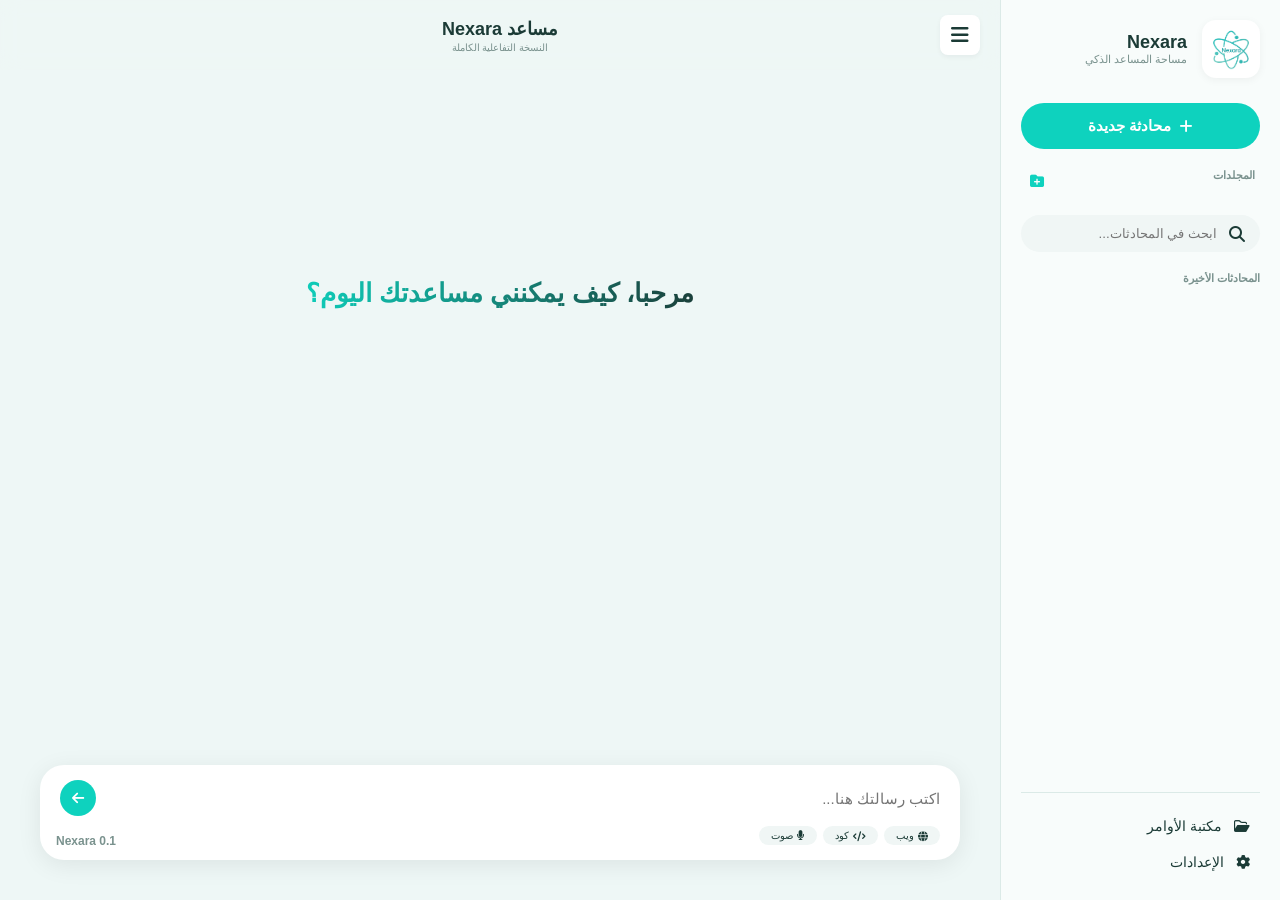
==== commit 7db4094b: "Update index.html" ====
--- a/templates/index.html
+++ b/templates/index.html
@@ -22,8 +22,6 @@
                 </div>
             </div>
             <button id="newChatBtn" class="new-chat-btn"><i class="fa-solid fa-plus"></i> محادثة جديدة</button>
-
-            <!-- 🔥 قسم المجلدات -->
             <div class="folders-section">
                 <div class="folders-header">
                     <span class="section-title">المجلدات</span>
@@ -34,7 +32,6 @@
                 </div>
                 <div id="foldersList" class="folders-list"></div>
             </div>
-
             <div class="search-bar">
                 <i class="fa-solid fa-magnifying-glass"></i>
                 <input type="text" id="searchInput" placeholder="ابحث في المحادثات...">
@@ -81,7 +78,18 @@
                         <div class="tools">
                             <span class="tool-tag" id="webTool"><i class="fa-solid fa-globe"></i> ويب</span>
                             <span class="tool-tag" id="codeTool"><i class="fa-solid fa-code"></i> كود</span>
-                            <span class="tool-tag" id="voiceTool"><i class="fa-solid fa-microphone"></i> صوت</span>
+                            <!-- 🔥 تحديث زر الصوت -->
+                            <span class="tool-tag" id="voiceTool">
+                                <div class="mic-container">
+                                    <i class="fa-solid fa-microphone"></i>
+                                    <div class="wave"></div>
+                                    <div class="wave"></div>
+                                    <div class="wave"></div>
+                                    <div class="wave"></div>
+                                    <div class="wave"></div>
+                                </div>
+                                صوت
+                            </span>
                         </div>
                     </div>
                 </div>
@@ -89,7 +97,6 @@
         </main>
     </div>
 
-    <!-- 🌟 المودال الرئيسي (لإعادة التسمية، وتأكيد الحذف، وإنشاء المجلدات) -->
     <div id="modalOverlay" class="modal-overlay">
         <div class="modal-box" id="modalBox">
             <div class="modal-title" id="modalTitle">تأكيد الحذف</div>
@@ -105,7 +112,6 @@
         </div>
     </div>
 
-    <!-- 🌟 مودال نقل المحادثة (مودال جديد) -->
     <div id="moveModalOverlay" class="modal-overlay" style="display: none;">
         <div class="modal-box">
             <div class="modal-title">نقل المحادثة إلى مجلد</div>
--- a/static/style.css
+++ b/static/style.css
@@ -123,9 +123,22 @@
         }
 
         .recent-chats {
+            /* أكوادك القديمة هنا */
             flex: 1;
             overflow-y: auto;
             margin-bottom: 10px;
+
+            /* 🔥 أضف هذين السطرين لإخفاء شريط التمرير */
+            scrollbar-width: none;
+            /* لمتصفحات Firefox */
+            -ms-overflow-style: none;
+            /* لـ IE و Edge */
+
+        }
+
+        .recent-chats::-webkit-scrollbar {
+            display: none;
+            /* لمتصفحات Chrome و Safari */
         }
 
         .section-title {
@@ -730,3 +743,92 @@
                 font-size: 22px;
             }
         }
+
+        /* 🔥 تنسيق قسم المجلدات الجديد */
+        .folders-section {
+            margin-bottom: 15px;
+            padding: 0 5px;
+        }
+
+        .folders-header {
+            display: flex;
+            justify-content: space-between;
+            align-items: center;
+            margin-bottom: 8px;
+        }
+
+        .folders-actions i {
+            cursor: pointer;
+            color: var(--primary-teal);
+            font-size: 14px;
+            padding: 4px;
+            border-radius: 4px;
+            transition: background 0.2s;
+        }
+
+        .folders-actions i:hover {
+            background: rgba(14, 210, 190, 0.1);
+        }
+
+        .folders-list {
+            display: flex;
+            flex-direction: column;
+            gap: 4px;
+            max-height: 150px;
+            overflow-y: auto;
+        }
+
+        /* 🔥 تنسيق زر المجلد (أكثر أناقة واحترافية) */
+        .folder-item {
+            display: flex;
+            align-items: center;
+            gap: 8px;
+            padding: 6px 10px;
+            border-radius: 10px;
+            cursor: pointer;
+            transition: all 0.2s ease;
+            font-size: 13px;
+            color: var(--text-dark);
+            background: transparent;
+        }
+
+        .folder-item:hover {
+            background: rgba(0, 0, 0, 0.05);
+        }
+
+        .folder-item.active {
+            background: var(--bubble-user);
+            font-weight: bold;
+            color: var(--text-dark);
+        }
+
+        .folder-item .folder-name {
+            flex: 1;
+            white-space: nowrap;
+            overflow: hidden;
+            text-overflow: ellipsis;
+        }
+
+        .folder-item .folder-controls {
+            display: flex;
+            gap: 4px;
+            opacity: 0;
+            transition: opacity 0.2s;
+        }
+
+        .folder-item:hover .folder-controls {
+            opacity: 1;
+        }
+
+        .folder-item .folder-controls i {
+            color: var(--text-gray);
+            font-size: 11px;
+            padding: 4px;
+            border-radius: 50%;
+            transition: 0.2s;
+        }
+
+        .folder-item .folder-controls i:hover {
+            color: var(--primary-teal);
+            background: rgba(0, 0, 0, 0.05);
+        }
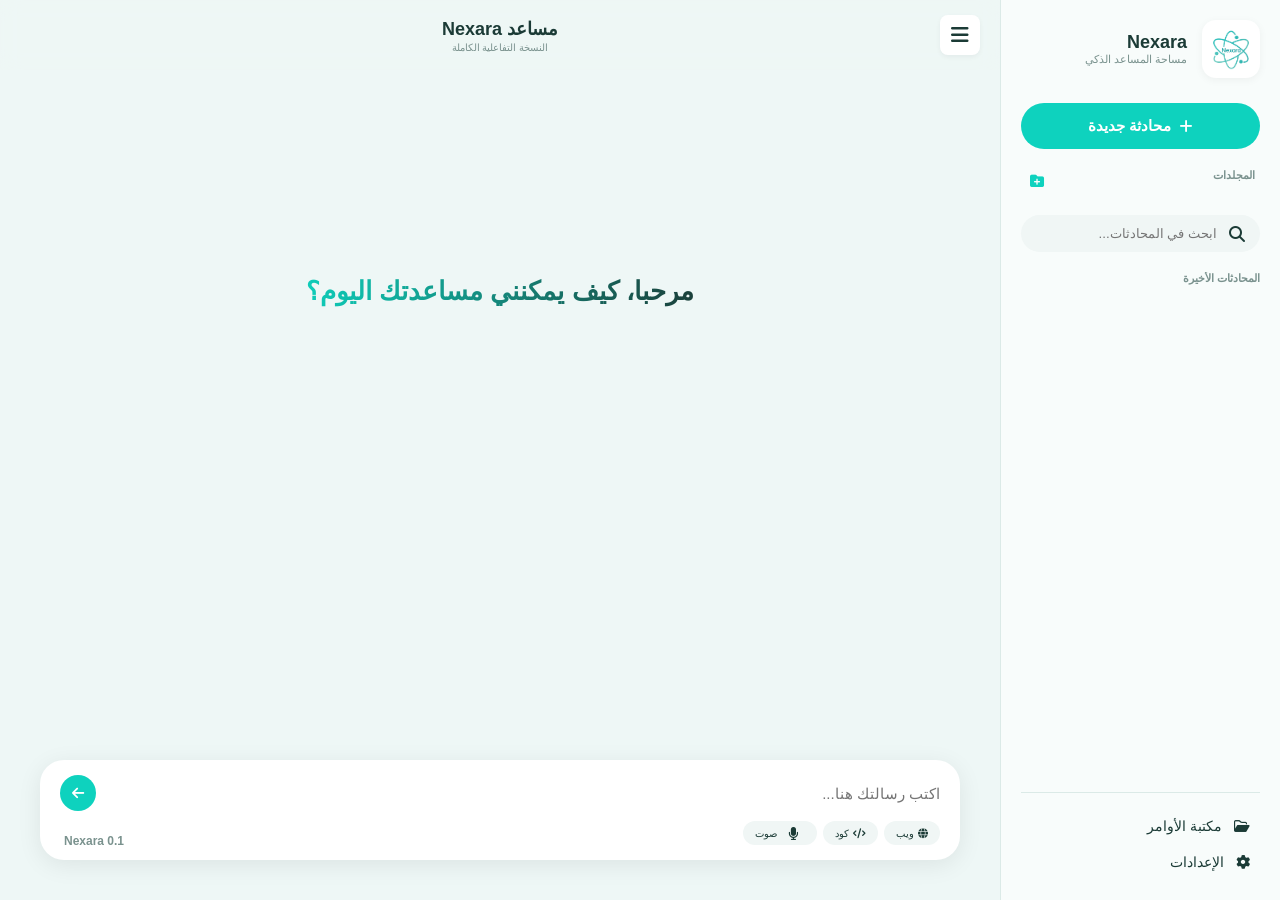
==== commit 57a3f068: "Update index.html" ====
--- a/templates/index.html
+++ b/templates/index.html
@@ -22,6 +22,7 @@
                 </div>
             </div>
             <button id="newChatBtn" class="new-chat-btn"><i class="fa-solid fa-plus"></i> محادثة جديدة</button>
+
             <div class="folders-section">
                 <div class="folders-header">
                     <span class="section-title">المجلدات</span>
@@ -32,6 +33,7 @@
                 </div>
                 <div id="foldersList" class="folders-list"></div>
             </div>
+
             <div class="search-bar">
                 <i class="fa-solid fa-magnifying-glass"></i>
                 <input type="text" id="searchInput" placeholder="ابحث في المحادثات...">
@@ -78,7 +80,7 @@
                         <div class="tools">
                             <span class="tool-tag" id="webTool"><i class="fa-solid fa-globe"></i> ويب</span>
                             <span class="tool-tag" id="codeTool"><i class="fa-solid fa-code"></i> كود</span>
-                            <!-- 🔥 تحديث زر الصوت -->
+                            <!-- 🔥 زر الصوت المحدث -->
                             <span class="tool-tag" id="voiceTool">
                                 <div class="mic-container">
                                     <i class="fa-solid fa-microphone"></i>
@@ -97,6 +99,7 @@
         </main>
     </div>
 
+    <!-- المودال الرئيسي -->
     <div id="modalOverlay" class="modal-overlay">
         <div class="modal-box" id="modalBox">
             <div class="modal-title" id="modalTitle">تأكيد الحذف</div>
@@ -112,6 +115,7 @@
         </div>
     </div>
 
+    <!-- مودال نقل المحادثة -->
     <div id="moveModalOverlay" class="modal-overlay" style="display: none;">
         <div class="modal-box">
             <div class="modal-title">نقل المحادثة إلى مجلد</div>
--- a/static/style.css
+++ b/static/style.css
@@ -1,834 +1,881 @@
-        :root {
-            --bg-main: #eef7f6;
-            --bg-sidebar: #f8fcfb;
-            --primary-teal: #0ed2be;
-            --primary-hover: #0bbca9;
-            --text-dark: #1b3b36;
-            --text-gray: #7a928e;
-            --white: #ffffff;
-            --bubble-user: #b9ece6;
-            --sidebar-width: 280px;
-            --safe-bottom: env(safe-area-inset-bottom, 0px);
-        }
-
-        body {
-            margin: 0;
-            padding: 0;
-            box-sizing: border-box;
-            font-family: 'Segoe UI', Tahoma, Geneva, Verdana, sans-serif;
-            background-color: var(--bg-main);
-            color: var(--text-dark);
-            height: 100vh;
-            overflow: hidden;
-        }
-
-        .app-container {
-            display: flex;
-            flex-direction: column;
-            height: 100vh;
-            width: 100vw;
-            overflow: hidden;
-            position: relative;
-        }
-
-        /* ===== الشريط الجانبي - درج منبثق (Drawer) ===== */
-        .sidebar {
-            position: fixed;
-            top: 0;
-            right: -100%;
-            width: 85%;
-            max-width: var(--sidebar-width);
-            height: 100vh;
-            background-color: var(--bg-sidebar);
-            border-left: 1px solid #dbeae7;
-            display: flex;
-            flex-direction: column;
-            padding: 20px;
-            box-sizing: border-box;
-            transition: right 0.3s cubic-bezier(0.4, 0, 0.2, 1);
-            z-index: 1000;
-            box-shadow: -5px 0 20px rgba(0, 0, 0, 0.1);
-        }
-
-        .sidebar.open {
-            right: 0;
-        }
-
-        .sidebar-header {
-            display: flex;
-            align-items: center;
-            gap: 15px;
-            margin-bottom: 25px;
-        }
-
-        .brand-logo-img {
-            width: 50px;
-            height: 50px;
-            background: var(--white);
-            border-radius: 14px;
-            object-fit: contain;
-            padding: 4px;
-            box-shadow: 0 2px 8px rgba(0, 0, 0, 0.05);
-        }
-
-        .brand-info h3 {
-            margin: 0;
-            font-size: 18px;
-            color: var(--text-dark);
-        }
-
-        .brand-info p {
-            margin: 0;
-            font-size: 11px;
-            color: var(--text-gray);
-        }
-
-        .new-chat-btn {
-            background-color: var(--primary-teal);
-            color: var(--white);
-            border: none;
-            padding: 14px;
-            border-radius: 25px;
-            font-size: 15px;
-            font-weight: bold;
-            cursor: pointer;
-            display: flex;
-            justify-content: center;
-            align-items: center;
-            gap: 8px;
-            margin-bottom: 20px;
-            transition: background 0.2s;
-        }
-
-        .new-chat-btn:hover {
-            background-color: var(--primary-hover);
-        }
-
-        .search-bar {
-            background-color: #f0f6f5;
-            border-radius: 20px;
-            padding: 10px 15px;
-            display: flex;
-            align-items: center;
-            gap: 10px;
-            margin-bottom: 20px;
-        }
-
-        .search-bar input {
-            border: none;
-            background: transparent;
-            outline: none;
-            width: 100%;
-            color: var(--text-dark);
-        }
-
-        .recent-chats {
-            /* أكوادك القديمة هنا */
-            flex: 1;
-            overflow-y: auto;
-            margin-bottom: 10px;
-
-            /* 🔥 أضف هذين السطرين لإخفاء شريط التمرير */
-            scrollbar-width: none;
-            /* لمتصفحات Firefox */
-            -ms-overflow-style: none;
-            /* لـ IE و Edge */
-
-        }
-
-        .recent-chats::-webkit-scrollbar {
-            display: none;
-            /* لمتصفحات Chrome و Safari */
-        }
-
-        .section-title {
-            font-size: 11px;
-            font-weight: bold;
-            color: var(--text-gray);
-            display: block;
-            margin-bottom: 10px;
-        }
-
-        #conversationsList {
-            display: flex;
-            flex-direction: column;
-            gap: 8px;
-        }
-
-        .chat-item {
-            display: flex;
-            align-items: center;
-            justify-content: space-between;
-            padding: 12px 14px;
-            background-color: #cbf3ee;
-            border-radius: 16px;
-            cursor: pointer;
-            transition: all 0.2s ease;
-            border: 2px solid transparent;
-        }
-
-        .chat-item:hover {
-            background-color: #b3ece5;
-        }
-
-        .chat-item.active {
-            background-color: #b3ece5;
-            border-color: var(--primary-teal);
-        }
-
-        .chat-item-text {
-            flex: 1;
-            display: flex;
-            flex-direction: column;
-            gap: 2px;
-            overflow: hidden;
-            cursor: pointer;
-        }
-
-        .chat-item-text h4 {
-            margin: 0;
-            font-size: 14px;
-            font-weight: 700;
-            color: var(--text-dark);
-            white-space: nowrap;
-            overflow: hidden;
-            text-overflow: ellipsis;
-        }
-
-        .chat-item-text p {
-            margin: 0;
-            font-size: 11px;
-            color: #4a7a75;
-            white-space: nowrap;
-            overflow: hidden;
-            text-overflow: ellipsis;
-        }
-
-        .chat-item-actions {
-            display: flex;
-            gap: 6px;
-            opacity: 0;
-            transition: opacity 0.2s ease;
-        }
-
-        .chat-item:hover .chat-item-actions {
-            opacity: 1;
-        }
-
-        .action-btn {
-            color: var(--text-gray);
-            cursor: pointer;
-            font-size: 12px;
-            padding: 4px;
-            border-radius: 50%;
-            transition: all 0.2s ease;
-        }
-
-        .action-btn:hover {
-            color: var(--primary-teal);
-            background-color: rgba(0, 0, 0, 0.05);
-        }
-
-        .sidebar-footer {
-            border-top: 1px solid #dbeae7;
-            padding-top: 15px;
-        }
-
-        .footer-item {
-            display: flex;
-            align-items: center;
-            gap: 12px;
-            padding: 10px;
-            font-size: 14px;
-            cursor: pointer;
-            transition: color 0.2s;
-        }
-
-        .footer-item:hover {
-            color: var(--primary-teal);
-        }
-
-        .sidebar-overlay {
-            display: none;
-            position: fixed;
-            top: 0;
-            left: 0;
-            width: 100%;
-            height: 100%;
-            background: rgba(0, 0, 0, 0.4);
-            z-index: 999;
-        }
-
-        .sidebar-overlay.active {
-            display: block;
-        }
-
-        /* ===== منطقة المحتوى الرئيسية ===== */
-        .main-content {
-            flex: 1;
-            display: flex;
-            flex-direction: column;
-            background: var(--bg-main);
-            /* 🔥 إزالة التدرج واستخدام لون صلب مطابق تماماً */
-            height: 100vh;
-            overflow: hidden;
-        }
-
-        .main-header {
-            display: flex;
-            justify-content: space-between;
-            align-items: center;
-            padding: 15px 20px;
-            background: rgba(238, 247, 246, 0.8);
-            backdrop-filter: blur(10px);
-            flex-shrink: 0;
-        }
-
-        .header-title h2 {
-            margin: 0;
-            font-size: 18px;
-        }
-
-        .header-title p {
-            margin: 2px 0 0 0;
-            font-size: 10px;
-            color: var(--text-gray);
-        }
-
-        .top-toggle-btn {
-            background: none;
-            border: none;
-            color: var(--text-dark);
-            cursor: pointer;
-            padding: 8px;
-            border-radius: 8px;
-            display: flex;
-            justify-content: center;
-            align-items: center;
-            transition: all 0.2s;
-            width: 40px;
-            height: 40px;
-            font-size: 20px;
-            background: var(--white);
-            box-shadow: 0 2px 5px rgba(0, 0, 0, 0.05);
-        }
-
-        .top-toggle-btn:hover {
-            background-color: #d1f2ee;
-            color: var(--primary-teal);
-        }
-
-        .chat-area {
-            flex: 1;
-            overflow-y: auto;
-            padding: 15px 20px 150px 20px;
-            /* مساحة آمنة في الأسفل */
-            display: flex;
-            flex-direction: column;
-            gap: 15px;
-            -ms-overflow-style: none;
-            scrollbar-width: none;
-        }
-
-        .chat-area::-webkit-scrollbar {
-            display: none;
-        }
-
-        .landing-greeting {
-            display: flex;
-            flex-direction: column;
-            justify-content: center;
-            align-items: center;
-            text-align: center;
-            margin: auto;
-            animation: fadeIn 0.6s ease-out;
-            padding-bottom: 100px;
-        }
-
-        .landing-greeting h1 {
-            font-size: 26px;
-            font-weight: 600;
-            background: linear-gradient(to left, #1b3b36, #0ed2be);
-            -webkit-background-clip: text;
-            -webkit-text-fill-color: transparent;
-            margin-bottom: 10px;
-            padding: 0 15px;
-        }
-
-        .message-wrapper {
-            display: flex;
-            gap: 12px;
-            max-width: 85%;
-            animation: fadeIn 0.3s ease-in-out;
-        }
-
-        .message-wrapper.bot {
-            align-self: flex-start;
-        }
-
-        .message-wrapper.user {
-            align-self: flex-end;
-            flex-direction: row-reverse;
-        }
-
-        .avatar-img {
-            width: 30px;
-            height: 30px;
-            border-radius: 50%;
-            background: var(--white);
-            object-fit: cover;
-            box-shadow: 0 2px 4px rgba(0, 0, 0, 0.05);
-        }
-
-        .bot-av {
-            border: 2px solid var(--primary-teal);
-        }
-
-        .user-av {
-            background-color: #1b3b36;
-        }
-
-        .avatar-text {
-            width: 30px;
-            height: 30px;
-            border-radius: 50%;
-            display: flex;
-            justify-content: center;
-            align-items: center;
-            font-weight: bold;
-            font-size: 12px;
-            color: var(--white);
-        }
-
-        .message-box {
-            padding: 12px 16px;
-            border-radius: 18px;
-            font-size: 14px;
-            line-height: 1.5;
-            box-shadow: 0 2px 6px rgba(0, 0, 0, 0.03);
-            white-space: pre-line;
-        }
-
-        .bot .message-box {
-            background-color: var(--white);
-            color: var(--text-dark);
-            border-top-right-radius: 0;
-        }
-
-        .user .message-box {
-            background-color: var(--bubble-user);
-            color: var(--text-dark);
-            border-top-left-radius: 0;
-        }
-
-        /* ===== مربع الإدخال العائم المطور (خلفية صلبة مطابقة) ===== */
-        .main-footer {
-            flex-shrink: 0;
-            padding: 10px 15px calc(15px + var(--safe-bottom));
-            background: var(--bg-main);
-            /* 🔥 نفس لون الخلفية الأساسي */
-            pointer-events: none;
-            z-index: 50;
-        }
-
-        .input-container {
-            position: relative;
-            /* لضبط موضع نص النسخة */
-            background-color: var(--white);
-            border-radius: 24px;
-            padding: 12px 16px;
-            box-shadow: 0 5px 25px rgba(0, 0, 0, 0.08);
-            display: flex;
-            flex-direction: column;
-            gap: 10px;
-            pointer-events: auto;
-        }
-
-        .input-row {
-            display: flex;
-            align-items: center;
-            gap: 10px;
-        }
-
-        .input-container input {
-            border: none;
-            outline: none;
-            font-size: 15px;
-            color: var(--text-dark);
-            flex: 1;
-            background: transparent;
-            padding: 5px 0;
-        }
-
-        .input-toolbar {
-            display: flex;
-            justify-content: space-between;
-            align-items: center;
-        }
-
-        .tools {
-            display: flex;
-            gap: 6px;
-        }
-
-        .tool-tag {
-            background-color: #f0f6f5;
-            padding: 4px 12px;
-            border-radius: 15px;
-            font-size: 10px;
-            color: var(--text-dark);
-            display: flex;
-            align-items: center;
-            gap: 4px;
-            cursor: pointer;
-            user-select: none;
-            transition: all 0.2s;
-        }
-
-        .tool-tag.active-mode {
-            background-color: var(--primary-teal);
-            color: var(--white);
-            font-weight: bold;
-        }
-
-        .tool-tag.listening-mode {
-            background-color: #e74c3c !important;
-            color: white !important;
-            animation: pulse-red 1s infinite;
-        }
-
-        @keyframes pulse-red {
-            0% {
-                box-shadow: 0 0 0 0 rgba(231, 76, 60, 0.4);
-            }
-
-            70% {
-                box-shadow: 0 0 0 6px rgba(231, 76, 60, 0);
-            }
-
-            100% {
-                box-shadow: 0 0 0 0 rgba(231, 76, 60, 0);
-            }
-        }
-
-        .right-actions {
-            display: flex;
-            align-items: center;
-            gap: 8px;
-        }
-
-        .send-btn {
-            background-color: var(--primary-teal);
-            color: var(--white);
-            border: none;
-            width: 36px;
-            height: 36px;
-            border-radius: 50%;
-            cursor: pointer;
-            display: flex;
-            justify-content: center;
-            align-items: center;
-            font-size: 14px;
-            transition: transform 0.3s cubic-bezier(0.4, 0, 0.2, 1);
-        }
-
-        .send-btn:disabled {
-            opacity: 0.5;
-            cursor: not-allowed;
-            transform: none !important;
-        }
-
-        /* 🔥 وضع "Nexara 0.1" في الزاوية السفلية اليسرى */
-        .version-text {
-            position: absolute;
-            bottom: 8px;
-            left: 16px;
-            /* 🔥 تم التغيير من right إلى left */
-            font-size: 10px;
-            color: var(--text-gray);
-            font-weight: bold;
-            pointer-events: none;
-        }
-
-        @keyframes fadeIn {
-            from {
-                opacity: 0;
-                transform: translateY(10px);
-            }
-
-            to {
-                opacity: 1;
-                transform: translateY(0);
-            }
-        }
-
-        /* 🌟 إصلاح المودال */
-        .modal-overlay {
-            display: none;
-            position: fixed;
-            top: 0;
-            left: 0;
-            width: 100vw;
-            height: 100vh;
-            background: rgba(0, 0, 0, 0.6);
-            backdrop-filter: blur(5px);
-            z-index: 9999;
-            justify-content: center;
-            align-items: center;
-        }
-
-        .modal-overlay.show {
-            display: flex !important;
-        }
-
-        .modal-box {
-            background: var(--white);
-            border-radius: 24px;
-            padding: 25px;
-            width: 90%;
-            max-width: 350px;
-            box-shadow: 0 20px 60px rgba(0, 0, 0, 0.2);
-            animation: fadeIn 0.3s ease-out;
-            text-align: center;
-            position: relative;
-        }
-
-        .modal-title {
-            font-size: 17px;
-            font-weight: bold;
-            color: var(--text-dark);
-            margin-bottom: 20px;
-        }
-
-        .modal-input {
-            width: 100%;
-            padding: 10px 15px;
-            border: 2px solid #dbeae7;
-            border-radius: 16px;
-            font-size: 15px;
-            box-sizing: border-box;
-            outline: none;
-            transition: 0.2s;
-            text-align: right;
-        }
-
-        .modal-input:focus {
-            border-color: var(--primary-teal);
-        }
-
-        .modal-buttons {
-            display: flex;
-            gap: 12px;
-            justify-content: center;
-            margin-top: 20px;
-        }
-
-        .modal-btn {
-            border: none;
-            padding: 10px 25px;
-            border-radius: 20px;
-            font-weight: bold;
-            cursor: pointer;
-            font-size: 14px;
-            transition: 0.2s;
-        }
-
-        .modal-btn.confirm {
-            background-color: var(--primary-teal);
-            color: var(--white);
-        }
-
-        .modal-btn.confirm:hover {
-            background-color: var(--primary-hover);
-        }
-
-        .modal-btn.cancel {
-            background-color: #f0f6f5;
-            color: var(--text-dark);
-        }
-
-        .modal-btn.cancel:hover {
-            background-color: #dbeae7;
-        }
-
-        .modal-btn.danger {
-            background-color: #e74c3c;
-            color: var(--white);
-        }
-
-        .modal-btn.danger:hover {
-            background-color: #c0392b;
-        }
-
-        @media (min-width: 769px) {
-            .app-container {
-                flex-direction: row;
-            }
-
-            .sidebar {
-                position: relative;
-                right: 0 !important;
-                width: var(--sidebar-width);
-                min-width: var(--sidebar-width);
-                height: 100vh;
-                padding: 20px;
-                box-shadow: none;
-                border-left: 1px solid #dbeae7;
-                z-index: auto;
-                transition: all 0.3s cubic-bezier(0.4, 0, 0.2, 1);
-            }
-
-            .sidebar.collapsed {
-                width: 0 !important;
-                min-width: 0 !important;
-                padding: 0 !important;
-                margin: 0 !important;
-                opacity: 0;
-                visibility: hidden;
-                border-left: none !important;
-            }
-
-            .sidebar-overlay {
-                display: none !important;
-            }
-
-            .main-header .top-toggle-btn {
-                display: flex;
-            }
-
-            .main-footer {
-                padding: 20px 40px 40px 40px;
-            }
-
-            .input-container {
-                padding: 15px 20px;
-            }
-
-            .version-text {
-                font-size: 12px;
-                bottom: 12px;
-            }
-        }
-
-        @media (max-width: 768px) {
-            .main-header .top-toggle-btn {
-                display: flex;
-            }
-
-            .sidebar:not(.open) {
-                right: -100%;
-            }
-
-            .sidebar.open {
-                right: 0;
-            }
-
-            .header-title h2 {
-                font-size: 16px;
-            }
-
-            .input-container {
-                padding: 10px 14px;
-            }
-
-            .message-wrapper {
-                max-width: 95%;
-            }
-
-            .message-box {
-                font-size: 13px;
-            }
-
-            .landing-greeting h1 {
-                font-size: 22px;
-            }
-        }
-
-        /* 🔥 تنسيق قسم المجلدات الجديد */
-        .folders-section {
-            margin-bottom: 15px;
-            padding: 0 5px;
-        }
-
-        .folders-header {
-            display: flex;
-            justify-content: space-between;
-            align-items: center;
-            margin-bottom: 8px;
-        }
-
-        .folders-actions i {
-            cursor: pointer;
-            color: var(--primary-teal);
-            font-size: 14px;
-            padding: 4px;
-            border-radius: 4px;
-            transition: background 0.2s;
-        }
-
-        .folders-actions i:hover {
-            background: rgba(14, 210, 190, 0.1);
-        }
-
-        .folders-list {
-            display: flex;
-            flex-direction: column;
-            gap: 4px;
-            max-height: 150px;
-            overflow-y: auto;
-        }
-
-        /* 🔥 تنسيق زر المجلد (أكثر أناقة واحترافية) */
-        .folder-item {
-            display: flex;
-            align-items: center;
-            gap: 8px;
-            padding: 6px 10px;
-            border-radius: 10px;
-            cursor: pointer;
-            transition: all 0.2s ease;
-            font-size: 13px;
-            color: var(--text-dark);
-            background: transparent;
-        }
-
-        .folder-item:hover {
-            background: rgba(0, 0, 0, 0.05);
-        }
-
-        .folder-item.active {
-            background: var(--bubble-user);
-            font-weight: bold;
-            color: var(--text-dark);
-        }
-
-        .folder-item .folder-name {
-            flex: 1;
-            white-space: nowrap;
-            overflow: hidden;
-            text-overflow: ellipsis;
-        }
-
-        .folder-item .folder-controls {
-            display: flex;
-            gap: 4px;
-            opacity: 0;
-            transition: opacity 0.2s;
-        }
-
-        .folder-item:hover .folder-controls {
-            opacity: 1;
-        }
-
-        .folder-item .folder-controls i {
-            color: var(--text-gray);
-            font-size: 11px;
-            padding: 4px;
-            border-radius: 50%;
-            transition: 0.2s;
-        }
-
-        .folder-item .folder-controls i:hover {
-            color: var(--primary-teal);
-            background: rgba(0, 0, 0, 0.05);
-        }
+:root {
+    --bg-main: #eef7f6;
+    --bg-sidebar: #f8fcfb;
+    --primary-teal: #0ed2be;
+    --primary-hover: #0bbca9;
+    --text-dark: #1b3b36;
+    --text-gray: #7a928e;
+    --white: #ffffff;
+    --bubble-user: #b9ece6;
+    --sidebar-width: 280px;
+    --safe-bottom: env(safe-area-inset-bottom, 0px);
+}
+
+body {
+    margin: 0;
+    padding: 0;
+    box-sizing: border-box;
+    font-family: 'Segoe UI', Tahoma, Geneva, Verdana, sans-serif;
+    background-color: var(--bg-main);
+    color: var(--text-dark);
+    height: 100vh;
+    overflow: hidden;
+}
+
+.app-container {
+    display: flex;
+    flex-direction: column;
+    height: 100vh;
+    width: 100vw;
+    overflow: hidden;
+    position: relative;
+}
+
+/* ===== الشريط الجانبي ===== */
+.sidebar {
+    position: fixed;
+    top: 0;
+    right: -100%;
+    width: 85%;
+    max-width: var(--sidebar-width);
+    height: 100vh;
+    background-color: var(--bg-sidebar);
+    border-left: 1px solid #dbeae7;
+    display: flex;
+    flex-direction: column;
+    padding: 20px;
+    box-sizing: border-box;
+    transition: right 0.3s cubic-bezier(0.4, 0, 0.2, 1);
+    z-index: 1000;
+    box-shadow: -5px 0 20px rgba(0, 0, 0, 0.1);
+}
+
+.sidebar.open {
+    right: 0;
+}
+
+.sidebar-header {
+    display: flex;
+    align-items: center;
+    gap: 15px;
+    margin-bottom: 25px;
+}
+
+.brand-logo-img {
+    width: 50px;
+    height: 50px;
+    background: var(--white);
+    border-radius: 14px;
+    object-fit: contain;
+    padding: 4px;
+    box-shadow: 0 2px 8px rgba(0, 0, 0, 0.05);
+}
+
+.brand-info h3 {
+    margin: 0;
+    font-size: 18px;
+    color: var(--text-dark);
+}
+
+.brand-info p {
+    margin: 0;
+    font-size: 11px;
+    color: var(--text-gray);
+}
+
+.new-chat-btn {
+    background-color: var(--primary-teal);
+    color: var(--white);
+    border: none;
+    padding: 14px;
+    border-radius: 25px;
+    font-size: 15px;
+    font-weight: bold;
+    cursor: pointer;
+    display: flex;
+    justify-content: center;
+    align-items: center;
+    gap: 8px;
+    margin-bottom: 20px;
+    transition: background 0.2s;
+}
+
+.new-chat-btn:hover {
+    background-color: var(--primary-hover);
+}
+
+.search-bar {
+    background-color: #f0f6f5;
+    border-radius: 20px;
+    padding: 10px 15px;
+    display: flex;
+    align-items: center;
+    gap: 10px;
+    margin-bottom: 20px;
+}
+
+.search-bar input {
+    border: none;
+    background: transparent;
+    outline: none;
+    width: 100%;
+    color: var(--text-dark);
+}
+
+.recent-chats {
+    flex: 1;
+    overflow-y: auto;
+    margin-bottom: 10px;
+    scrollbar-width: none;
+    -ms-overflow-style: none;
+}
+
+.recent-chats::-webkit-scrollbar {
+    display: none;
+}
+
+.section-title {
+    font-size: 11px;
+    font-weight: bold;
+    color: var(--text-gray);
+    display: block;
+    margin-bottom: 10px;
+}
+
+#conversationsList {
+    display: flex;
+    flex-direction: column;
+    gap: 8px;
+}
+
+.chat-item {
+    display: flex;
+    align-items: center;
+    justify-content: space-between;
+    padding: 12px 14px;
+    background-color: #cbf3ee;
+    border-radius: 16px;
+    cursor: pointer;
+    transition: all 0.2s ease;
+    border: 2px solid transparent;
+}
+
+.chat-item:hover {
+    background-color: #b3ece5;
+}
+
+.chat-item.active {
+    background-color: #b3ece5;
+    border-color: var(--primary-teal);
+}
+
+.chat-item-text {
+    flex: 1;
+    display: flex;
+    flex-direction: column;
+    gap: 2px;
+    overflow: hidden;
+    cursor: pointer;
+}
+
+.chat-item-text h4 {
+    margin: 0;
+    font-size: 14px;
+    font-weight: 700;
+    color: var(--text-dark);
+    white-space: nowrap;
+    overflow: hidden;
+    text-overflow: ellipsis;
+}
+
+.chat-item-text p {
+    margin: 0;
+    font-size: 11px;
+    color: #4a7a75;
+    white-space: nowrap;
+    overflow: hidden;
+    text-overflow: ellipsis;
+}
+
+.chat-item-actions {
+    display: flex;
+    gap: 6px;
+    opacity: 0;
+    transition: opacity 0.2s ease;
+}
+
+.chat-item:hover .chat-item-actions {
+    opacity: 1;
+}
+
+.action-btn {
+    color: var(--text-gray);
+    cursor: pointer;
+    font-size: 12px;
+    padding: 4px;
+    border-radius: 50%;
+    transition: all 0.2s ease;
+}
+
+.action-btn:hover {
+    color: var(--primary-teal);
+    background-color: rgba(0, 0, 0, 0.05);
+}
+
+.sidebar-footer {
+    border-top: 1px solid #dbeae7;
+    padding-top: 15px;
+}
+
+.footer-item {
+    display: flex;
+    align-items: center;
+    gap: 12px;
+    padding: 10px;
+    font-size: 14px;
+    cursor: pointer;
+    transition: color 0.2s;
+}
+
+.footer-item:hover {
+    color: var(--primary-teal);
+}
+
+.sidebar-overlay {
+    display: none;
+    position: fixed;
+    top: 0;
+    left: 0;
+    width: 100%;
+    height: 100%;
+    background: rgba(0, 0, 0, 0.4);
+    z-index: 999;
+}
+
+.sidebar-overlay.active {
+    display: block;
+}
+
+.folders-section {
+    margin-bottom: 15px;
+    padding: 0 5px;
+}
+
+.folders-header {
+    display: flex;
+    justify-content: space-between;
+    align-items: center;
+    margin-bottom: 8px;
+}
+
+.folders-actions i {
+    cursor: pointer;
+    color: var(--primary-teal);
+    font-size: 14px;
+    padding: 4px;
+    border-radius: 4px;
+    transition: background 0.2s;
+}
+
+.folders-actions i:hover {
+    background: rgba(14, 210, 190, 0.1);
+}
+
+.folders-list {
+    display: flex;
+    flex-direction: column;
+    gap: 4px;
+    max-height: 150px;
+    overflow-y: auto;
+}
+
+.folder-item {
+    display: flex;
+    align-items: center;
+    gap: 8px;
+    padding: 6px 10px;
+    border-radius: 10px;
+    cursor: pointer;
+    transition: all 0.2s ease;
+    font-size: 13px;
+    color: var(--text-dark);
+    background: transparent;
+}
+
+.folder-item:hover {
+    background: rgba(0, 0, 0, 0.05);
+}
+
+.folder-item.active {
+    background: var(--bubble-user);
+    font-weight: bold;
+    color: var(--text-dark);
+}
+
+.folder-item .folder-name {
+    flex: 1;
+    white-space: nowrap;
+    overflow: hidden;
+    text-overflow: ellipsis;
+}
+
+.folder-item .folder-controls {
+    display: flex;
+    gap: 4px;
+    opacity: 0;
+    transition: opacity 0.2s;
+}
+
+.folder-item:hover .folder-controls {
+    opacity: 1;
+}
+
+.folder-item .folder-controls i {
+    color: var(--text-gray);
+    font-size: 11px;
+    padding: 4px;
+    border-radius: 50%;
+    transition: 0.2s;
+}
+
+.folder-item .folder-controls i:hover {
+    color: var(--primary-teal);
+    background: rgba(0, 0, 0, 0.05);
+}
+
+/* ===== منطقة المحتوى الرئيسية ===== */
+.main-content {
+    flex: 1;
+    display: flex;
+    flex-direction: column;
+    background: var(--bg-main);
+    height: 100vh;
+    overflow: hidden;
+}
+
+.main-header {
+    display: flex;
+    justify-content: space-between;
+    align-items: center;
+    padding: 15px 20px;
+    background: rgba(238, 247, 246, 0.8);
+    backdrop-filter: blur(10px);
+    flex-shrink: 0;
+}
+
+.header-title h2 {
+    margin: 0;
+    font-size: 18px;
+}
+
+.header-title p {
+    margin: 2px 0 0 0;
+    font-size: 10px;
+    color: var(--text-gray);
+}
+
+.top-toggle-btn {
+    background: none;
+    border: none;
+    color: var(--text-dark);
+    cursor: pointer;
+    padding: 8px;
+    border-radius: 8px;
+    display: flex;
+    justify-content: center;
+    align-items: center;
+    transition: all 0.2s;
+    width: 40px;
+    height: 40px;
+    font-size: 20px;
+    background: var(--white);
+    box-shadow: 0 2px 5px rgba(0, 0, 0, 0.05);
+}
+
+.top-toggle-btn:hover {
+    background-color: #d1f2ee;
+    color: var(--primary-teal);
+}
+
+.chat-area {
+    flex: 1;
+    overflow-y: auto;
+    padding: 15px 20px 150px 20px;
+    display: flex;
+    flex-direction: column;
+    gap: 15px;
+    -ms-overflow-style: none;
+    scrollbar-width: none;
+}
+
+.chat-area::-webkit-scrollbar {
+    display: none;
+}
+
+.landing-greeting {
+    display: flex;
+    flex-direction: column;
+    justify-content: center;
+    align-items: center;
+    text-align: center;
+    margin: auto;
+    animation: fadeIn 0.6s ease-out;
+    padding-bottom: 100px;
+}
+
+.landing-greeting h1 {
+    font-size: 26px;
+    font-weight: 600;
+    background: linear-gradient(to left, #1b3b36, #0ed2be);
+    -webkit-background-clip: text;
+    -webkit-text-fill-color: transparent;
+    margin-bottom: 10px;
+    padding: 0 15px;
+}
+
+.message-wrapper {
+    display: flex;
+    gap: 12px;
+    max-width: 85%;
+    animation: fadeIn 0.3s ease-in-out;
+}
+
+.message-wrapper.bot {
+    align-self: flex-start;
+}
+
+.message-wrapper.user {
+    align-self: flex-end;
+    flex-direction: row-reverse;
+}
+
+.avatar-img {
+    width: 30px;
+    height: 30px;
+    border-radius: 50%;
+    background: var(--white);
+    object-fit: cover;
+    box-shadow: 0 2px 4px rgba(0, 0, 0, 0.05);
+}
+
+.bot-av {
+    border: 2px solid var(--primary-teal);
+}
+
+.user-av {
+    background-color: #1b3b36;
+}
+
+.avatar-text {
+    width: 30px;
+    height: 30px;
+    border-radius: 50%;
+    display: flex;
+    justify-content: center;
+    align-items: center;
+    font-weight: bold;
+    font-size: 12px;
+    color: var(--white);
+}
+
+.message-box {
+    padding: 12px 16px;
+    border-radius: 18px;
+    font-size: 14px;
+    line-height: 1.5;
+    box-shadow: 0 2px 6px rgba(0, 0, 0, 0.03);
+    white-space: pre-line;
+}
+
+.bot .message-box {
+    background-color: var(--white);
+    color: var(--text-dark);
+    border-top-right-radius: 0;
+}
+
+.user .message-box {
+    background-color: var(--bubble-user);
+    color: var(--text-dark);
+    border-top-left-radius: 0;
+}
+
+/* ===== مربع الإدخال ===== */
+.main-footer {
+    flex-shrink: 0;
+    padding: 10px 15px calc(15px + var(--safe-bottom));
+    background: var(--bg-main);
+    pointer-events: none;
+    z-index: 50;
+}
+
+.input-container {
+    position: relative;
+    background-color: var(--white);
+    border-radius: 24px;
+    padding: 12px 16px;
+    box-shadow: 0 5px 25px rgba(0, 0, 0, 0.08);
+    display: flex;
+    flex-direction: column;
+    gap: 10px;
+    pointer-events: auto;
+}
+
+.input-row {
+    display: flex;
+    align-items: center;
+    gap: 10px;
+}
+
+.input-container input {
+    border: none;
+    outline: none;
+    font-size: 15px;
+    color: var(--text-dark);
+    flex: 1;
+    background: transparent;
+    padding: 5px 0;
+}
+
+.input-toolbar {
+    display: flex;
+    justify-content: space-between;
+    align-items: center;
+}
+
+.tools {
+    display: flex;
+    gap: 6px;
+}
+
+.tool-tag {
+    background-color: #f0f6f5;
+    padding: 4px 12px;
+    border-radius: 15px;
+    font-size: 10px;
+    color: var(--text-dark);
+    display: flex;
+    align-items: center;
+    gap: 4px;
+    cursor: pointer;
+    user-select: none;
+    transition: all 0.2s;
+}
+
+.tool-tag.active-mode {
+    background-color: var(--primary-teal);
+    color: var(--white);
+    font-weight: bold;
+}
+
+.tool-tag.listening-mode {
+    background-color: #e74c3c !important;
+    color: white !important;
+    animation: pulse-red 1s infinite;
+}
+
+/* 🔥 تنسيق موجات الصوت الجديدة */
+.mic-container {
+    display: flex;
+    align-items: center;
+    justify-content: center;
+    gap: 3px;
+    height: 16px;
+    width: 24px;
+    position: relative;
+}
+
+.mic-container i {
+    font-size: 13px;
+}
+
+.wave {
+    display: none;
+    width: 3px;
+    height: 100%;
+    background-color: #fff;
+    border-radius: 2px;
+    animation: waveAnim 1s ease-in-out infinite;
+}
+
+.tool-tag.listening-mode .wave {
+    display: block;
+}
+
+.tool-tag.listening-mode .mic-container i {
+    display: none;
+}
+
+/* إخفاء الميكروفون أثناء التسجيل */
+
+.wave:nth-child(2) {
+    animation-delay: 0.1s;
+    height: 60%;
+}
+
+.wave:nth-child(3) {
+    animation-delay: 0.2s;
+    height: 100%;
+}
+
+.wave:nth-child(4) {
+    animation-delay: 0.3s;
+    height: 60%;
+}
+
+.wave:nth-child(5) {
+    animation-delay: 0.4s;
+    height: 40%;
+}
+
+@keyframes waveAnim {
+
+    0%,
+    100% {
+        transform: scaleY(0.5);
+    }
+
+    50% {
+        transform: scaleY(1);
+    }
+}
+
+@keyframes pulse-red {
+    0% {
+        box-shadow: 0 0 0 0 rgba(231, 76, 60, 0.4);
+    }
+
+    70% {
+        box-shadow: 0 0 0 6px rgba(231, 76, 60, 0);
+    }
+
+    100% {
+        box-shadow: 0 0 0 0 rgba(231, 76, 60, 0);
+    }
+}
+
+.right-actions {
+    display: flex;
+    align-items: center;
+    gap: 8px;
+}
+
+.send-btn {
+    background-color: var(--primary-teal);
+    color: var(--white);
+    border: none;
+    width: 36px;
+    height: 36px;
+    border-radius: 50%;
+    cursor: pointer;
+    display: flex;
+    justify-content: center;
+    align-items: center;
+    font-size: 14px;
+    transition: transform 0.3s cubic-bezier(0.4, 0, 0.2, 1);
+}
+
+.send-btn:disabled {
+    opacity: 0.5;
+    cursor: not-allowed;
+    transform: none !important;
+}
+
+.version-text {
+    position: absolute;
+    bottom: 8px;
+    left: 16px;
+    font-size: 10px;
+    color: var(--text-gray);
+    font-weight: bold;
+    pointer-events: none;
+}
+
+@keyframes fadeIn {
+    from {
+        opacity: 0;
+        transform: translateY(10px);
+    }
+
+    to {
+        opacity: 1;
+        transform: translateY(0);
+    }
+}
+
+.modal-overlay {
+    display: none;
+    position: fixed;
+    top: 0;
+    left: 0;
+    width: 100vw;
+    height: 100vh;
+    background: rgba(0, 0, 0, 0.6);
+    backdrop-filter: blur(5px);
+    z-index: 9999;
+    justify-content: center;
+    align-items: center;
+}
+
+.modal-overlay.show {
+    display: flex !important;
+}
+
+.modal-box {
+    background: var(--white);
+    border-radius: 24px;
+    padding: 25px;
+    width: 90%;
+    max-width: 350px;
+    box-shadow: 0 20px 60px rgba(0, 0, 0, 0.2);
+    animation: fadeIn 0.3s ease-out;
+    text-align: center;
+    position: relative;
+}
+
+.modal-title {
+    font-size: 17px;
+    font-weight: bold;
+    color: var(--text-dark);
+    margin-bottom: 20px;
+}
+
+.modal-input {
+    width: 100%;
+    padding: 10px 15px;
+    border: 2px solid #dbeae7;
+    border-radius: 16px;
+    font-size: 15px;
+    box-sizing: border-box;
+    outline: none;
+    transition: 0.2s;
+    text-align: right;
+}
+
+.modal-input:focus {
+    border-color: var(--primary-teal);
+}
+
+.modal-buttons {
+    display: flex;
+    gap: 12px;
+    justify-content: center;
+    margin-top: 20px;
+}
+
+.modal-btn {
+    border: none;
+    padding: 10px 25px;
+    border-radius: 20px;
+    font-weight: bold;
+    cursor: pointer;
+    font-size: 14px;
+    transition: 0.2s;
+}
+
+.modal-btn.confirm {
+    background-color: var(--primary-teal);
+    color: var(--white);
+}
+
+.modal-btn.confirm:hover {
+    background-color: var(--primary-hover);
+}
+
+.modal-btn.cancel {
+    background-color: #f0f6f5;
+    color: var(--text-dark);
+}
+
+.modal-btn.cancel:hover {
+    background-color: #dbeae7;
+}
+
+.modal-btn.danger {
+    background-color: #e74c3c;
+    color: var(--white);
+}
+
+.modal-btn.danger:hover {
+    background-color: #c0392b;
+}
+
+@media (min-width: 769px) {
+    .app-container {
+        flex-direction: row;
+    }
+
+    .sidebar {
+        position: relative;
+        right: 0 !important;
+        width: var(--sidebar-width);
+        min-width: var(--sidebar-width);
+        height: 100vh;
+        padding: 20px;
+        box-shadow: none;
+        border-left: 1px solid #dbeae7;
+        z-index: auto;
+        transition: all 0.3s cubic-bezier(0.4, 0, 0.2, 1);
+    }
+
+    .sidebar.collapsed {
+        width: 0 !important;
+        min-width: 0 !important;
+        padding: 0 !important;
+        margin: 0 !important;
+        opacity: 0;
+        visibility: hidden;
+        border-left: none !important;
+    }
+
+    .sidebar-overlay {
+        display: none !important;
+    }
+
+    .main-footer {
+        padding: 20px 40px 40px 40px;
+    }
+
+    .input-container {
+        padding: 15px 20px;
+    }
+
+    .version-text {
+        font-size: 12px;
+        bottom: 12px;
+        left: 24px;
+    }
+}
+
+@media (max-width: 768px) {
+    .sidebar:not(.open) {
+        right: -100%;
+    }
+
+    .sidebar.open {
+        right: 0;
+    }
+
+    .header-title h2 {
+        font-size: 16px;
+    }
+
+    .input-container {
+        padding: 10px 14px;
+    }
+
+    .chat-area {
+        padding: 10px 15px 160px 15px;
+    }
+
+    .message-wrapper {
+        max-width: 95%;
+    }
+
+    .message-box {
+        font-size: 13px;
+    }
+
+    .landing-greeting h1 {
+        font-size: 22px;
+    }
+}
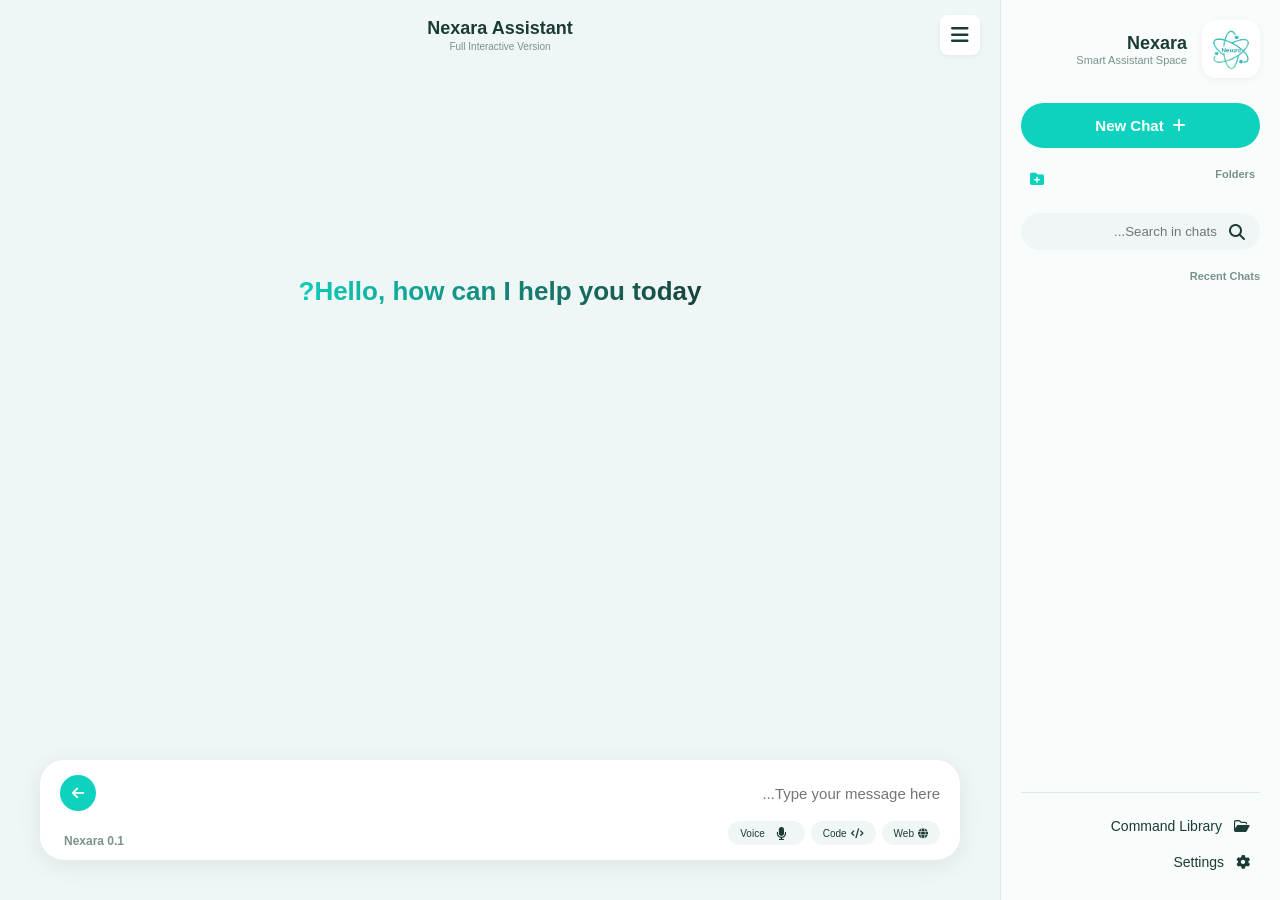
==== commit 2bfd67da: "Update index.html" ====
--- a/templates/index.html
+++ b/templates/index.html
@@ -17,18 +17,19 @@
             <div class="sidebar-header">
                 <img src="/static/logo-removebg-preview.png?v=4" class="brand-logo-img" alt="Nexara Logo">
                 <div class="brand-info">
-                    <h3>Nexara</h3>
-                    <p>مساحة المساعد الذكي</p>
-                </div>
-            </div>
-            <button id="newChatBtn" class="new-chat-btn"><i class="fa-solid fa-plus"></i> محادثة جديدة</button>
+                    <h3 id="appName">Nexara</h3>
+                    <p id="appTagline">Smart Assistant Space</p>
+                </div>
+            </div>
+            <button id="newChatBtn" class="new-chat-btn"><i class="fa-solid fa-plus"></i> <span id="newChatText">New
+                    Chat</span></button>
 
             <div class="folders-section">
                 <div class="folders-header">
-                    <span class="section-title">المجلدات</span>
+                    <span class="section-title" id="foldersTitle">Folders</span>
                     <div class="folders-actions">
                         <i class="fa-solid fa-folder-plus" onclick="openCreateFolderModal()"
-                            title="إنشاء مجلد جديد"></i>
+                            title="Create new folder"></i>
                     </div>
                 </div>
                 <div id="foldersList" class="folders-list"></div>
@@ -36,16 +37,17 @@
 
             <div class="search-bar">
                 <i class="fa-solid fa-magnifying-glass"></i>
-                <input type="text" id="searchInput" placeholder="ابحث في المحادثات...">
+                <input type="text" id="searchInput" placeholder="Search in chats...">
             </div>
             <div class="recent-chats">
-                <span class="section-title">المحادثات الأخيرة</span>
+                <span class="section-title" id="recentChatsTitle">Recent Chats</span>
                 <div id="conversationsList"></div>
             </div>
             <div class="sidebar-footer">
-                <div class="footer-item" onclick="openLibrary()"><i class="fa-regular fa-folder-open"></i> مكتبة الأوامر
-                </div>
-                <div class="footer-item" onclick="openSettings()"><i class="fa-solid fa-gear"></i> الإعدادات</div>
+                <div class="footer-item" onclick="openLibrary()"><i class="fa-regular fa-folder-open"></i> <span
+                        id="cmdLibraryText">Command Library</span></div>
+                <div class="footer-item" onclick="openSettings()"><i class="fa-solid fa-gear"></i> <span
+                        id="settingsText">Settings</span></div>
             </div>
         </aside>
 
@@ -53,34 +55,34 @@
             <header class="main-header">
                 <div
                     style="display: flex; align-items: center; gap: 12px; width: 100%; justify-content: space-between;">
-                    <button id="topSidebarToggle" class="top-toggle-btn" title="إخفاء / إظهار القائمة"><i
+                    <button id="topSidebarToggle" class="top-toggle-btn" title="Toggle sidebar"><i
                             class="fa-solid fa-bars"></i></button>
                     <div class="header-title" style="flex: 1; text-align: center;">
-                        <h2>مساعد Nexara</h2>
-                        <p>النسخة التفاعلية الكاملة</p>
+                        <h2 id="appTitle">Nexara Assistant</h2>
+                        <p id="appDesc">Full Interactive Version</p>
                     </div>
                     <div style="width: 40px;"></div>
                 </div>
             </header>
             <div class="chat-area" id="chatBox">
                 <div class="landing-greeting" id="landingGreeting">
-                    <h1>مرحبا، كيف يمكنني مساعدتك اليوم؟</h1>
+                    <h1 id="greetingText">Hello, how can I help you today?</h1>
                 </div>
             </div>
             <footer class="main-footer">
                 <div class="input-container">
                     <div class="input-row">
-                        <input type="text" id="userInput" placeholder="اكتب رسالتك هنا...">
+                        <input type="text" id="userInput" placeholder="Type your message here...">
                         <div class="right-actions">
                             <button id="sendBtn" class="send-btn"><i class="fa-solid fa-arrow-left"></i></button>
                         </div>
                     </div>
-                    <span class="version-text">Nexara 0.1</span>
                     <div class="input-toolbar">
                         <div class="tools">
-                            <span class="tool-tag" id="webTool"><i class="fa-solid fa-globe"></i> ويب</span>
-                            <span class="tool-tag" id="codeTool"><i class="fa-solid fa-code"></i> كود</span>
-                            <!-- 🔥 زر الصوت المحدث -->
+                            <span class="tool-tag" id="webTool"><i class="fa-solid fa-globe"></i> <span
+                                    id="webText">Web</span></span>
+                            <span class="tool-tag" id="codeTool"><i class="fa-solid fa-code"></i> <span
+                                    id="codeText">Code</span></span>
                             <span class="tool-tag" id="voiceTool">
                                 <div class="mic-container">
                                     <i class="fa-solid fa-microphone"></i>
@@ -90,9 +92,10 @@
                                     <div class="wave"></div>
                                     <div class="wave"></div>
                                 </div>
-                                صوت
+                                <span id="voiceText">Voice</span>
                             </span>
                         </div>
+                        <span class="version-text" id="versionText">Nexara 0.1</span>
                     </div>
                 </div>
             </footer>
@@ -102,15 +105,15 @@
     <!-- المودال الرئيسي -->
     <div id="modalOverlay" class="modal-overlay">
         <div class="modal-box" id="modalBox">
-            <div class="modal-title" id="modalTitle">تأكيد الحذف</div>
+            <div class="modal-title" id="modalTitle">Confirm Delete</div>
             <div id="modalContentContainer">
-                <input type="text" id="modalInput" class="modal-input" placeholder="أدخل الاسم الجديد..."
+                <input type="text" id="modalInput" class="modal-input" placeholder="Enter new name..."
                     style="display: none;">
                 <p id="modalMessage" style="color: var(--text-gray); margin-bottom: 0;"></p>
             </div>
             <div class="modal-buttons">
-                <button id="modalCancelBtn" class="modal-btn cancel">إلغاء</button>
-                <button id="modalConfirmBtn" class="modal-btn confirm">تأكيد</button>
+                <button id="modalCancelBtn" class="modal-btn cancel">Cancel</button>
+                <button id="modalConfirmBtn" class="modal-btn confirm">Confirm</button>
             </div>
         </div>
     </div>
@@ -118,14 +121,82 @@
     <!-- مودال نقل المحادثة -->
     <div id="moveModalOverlay" class="modal-overlay" style="display: none;">
         <div class="modal-box">
-            <div class="modal-title">نقل المحادثة إلى مجلد</div>
+            <div class="modal-title" id="moveTitle">Move Conversation to Folder</div>
             <select id="moveFolderSelect" class="modal-input"
                 style="display: block; width: 100%; padding: 10px; margin-bottom: 10px; border-radius: 8px; border: 1px solid #ccc;">
-                <option value="0">غير مصنف</option>
+                <option value="0">Uncategorized</option>
             </select>
             <div class="modal-buttons">
-                <button class="modal-btn cancel" onclick="closeMoveModal()">إلغاء</button>
-                <button class="modal-btn confirm" onclick="executeMove()">نقل</button>
+                <button class="modal-btn cancel" onclick="closeMoveModal()">Cancel</button>
+                <button class="modal-btn confirm" onclick="executeMove()">Move</button>
+            </div>
+        </div>
+    </div>
+
+    <!-- مودال إنشاء مجلد جديد -->
+    <div id="folderModalOverlay" class="modal-overlay" style="display: none;">
+        <div class="modal-box">
+            <div class="modal-title" id="createFolderTitle">Create New Folder</div>
+            <input type="text" id="folderInput" class="modal-input" placeholder="Folder name..."
+                style="display: block;">
+            <div class="modal-buttons">
+                <button class="modal-btn cancel" onclick="closeFolderModal()">Cancel</button>
+                <button class="modal-btn confirm" onclick="createFolder()">Create</button>
+            </div>
+        </div>
+    </div>
+
+    <!-- مودال الإعدادات (تم حذف Search Mode و Auto-Translate) -->
+    <div id="settingsOverlay" class="modal-overlay" style="display: none;">
+        <div class="modal-box" style="max-width: 450px; text-align: right;">
+            <div class="modal-title" id="settingsTitle">Settings</div>
+
+            <div style="margin-bottom: 15px; display: flex; align-items: center; justify-content: space-between;">
+                <label for="themeToggle" id="themeLabel">Dark Mode</label>
+                <div id="themeToggle" class="toggle-switch" onclick="toggleTheme()">
+                    <div class="toggle-slider"></div>
+                </div>
+            </div>
+
+            <!-- قائمة اللغات المخصصة (6 لغات) -->
+            <div
+                style="margin-bottom: 15px; display: flex; align-items: center; justify-content: space-between; position: relative;">
+                <label id="langLabel">Interface Language</label>
+                <div class="custom-select-wrapper" id="langSelectWrapper">
+                    <div class="custom-select-trigger" id="langSelectTrigger">
+                        <span id="selectedLangText">English</span>
+                        <i class="fa-solid fa-chevron-down"></i>
+                    </div>
+                    <div class="custom-options" id="langOptions"></div>
+                </div>
+            </div>
+
+            <div
+                style="border-top: 1px solid #dbeae7; padding-top: 15px; display: flex; flex-direction: column; gap: 10px;">
+                <button onclick="openClearChatsConfirm()"
+                    style="background: #e74c3c; color: white; border: none; padding: 10px; border-radius: 10px; cursor: pointer; width: 100%; font-weight: bold;">Clear
+                    All Chats</button>
+                <button onclick="openResetSettingsConfirm()" class="settings-btn"
+                    style="background: #f0f6f5; color: var(--text-dark); border: none; padding: 10px; border-radius: 10px; cursor: pointer; width: 100%; font-weight: bold;">Reset
+                    Settings</button>
+            </div>
+
+            <div class="modal-buttons" style="margin-top: 20px;">
+                <button onclick="closeSettings()" class="modal-btn cancel">Close</button>
+            </div>
+        </div>
+    </div>
+
+    <!-- مودال التأكيد المخصص -->
+    <div id="confirmModalOverlay" class="modal-overlay" style="display: none;">
+        <div class="modal-box">
+            <div class="modal-title" id="confirmModalTitle">Confirm Action</div>
+            <p id="confirmModalMessage"
+                style="color: var(--text-gray); margin-bottom: 15px; font-size: 15px; line-height: 1.6;"></p>
+            <div class="modal-buttons">
+                <button id="confirmModalCancelBtn" class="modal-btn cancel">Cancel</button>
+                <button id="confirmModalConfirmBtn" class="modal-btn confirm"
+                    style="background-color: #e74c3c;">Confirm</button>
             </div>
         </div>
     </div>
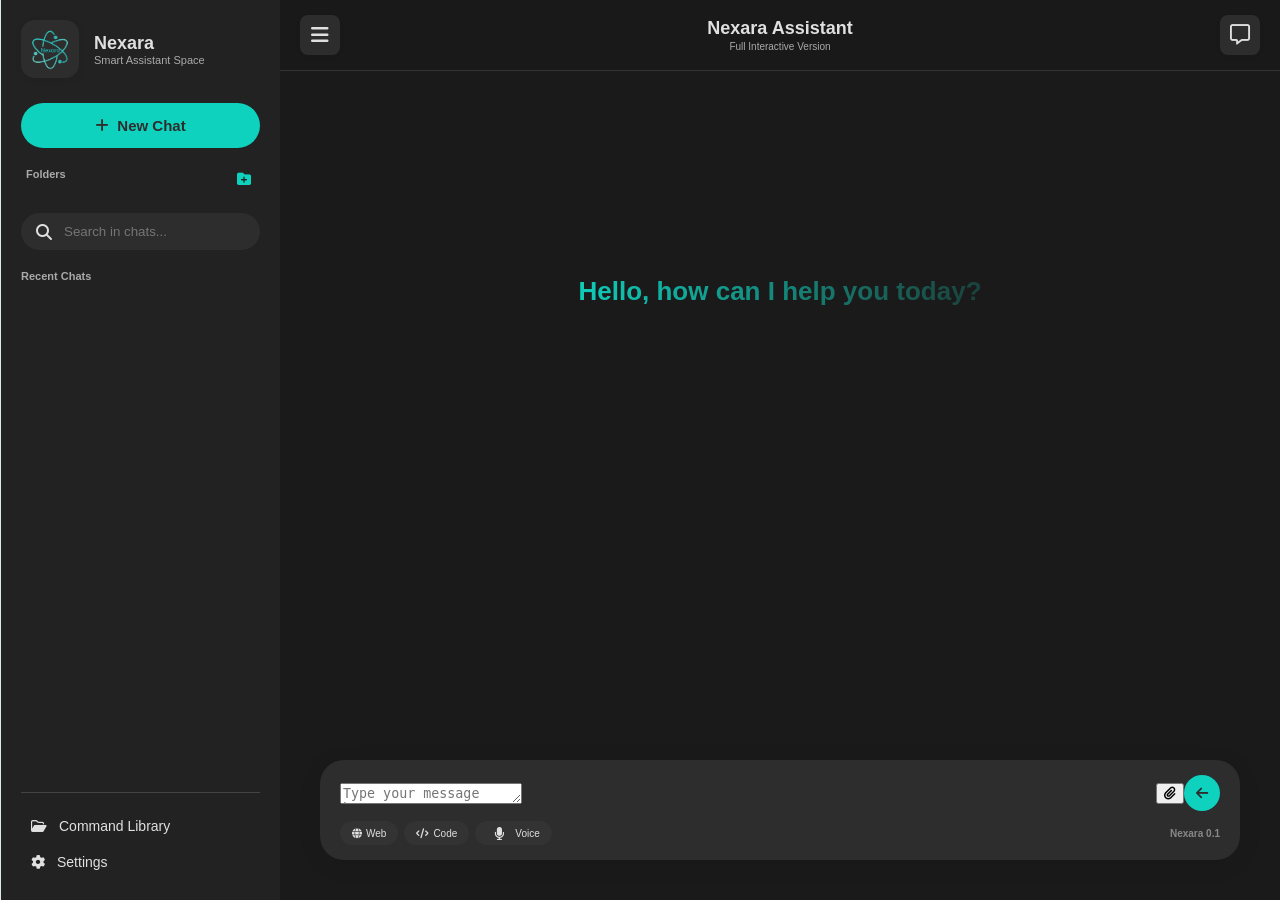
==== commit 0ebdfe9b: "Update index.html" ====
--- a/templates/index.html
+++ b/templates/index.html
@@ -61,7 +61,8 @@
                         <h2 id="appTitle">Nexara Assistant</h2>
                         <p id="appDesc">Full Interactive Version</p>
                     </div>
-                    <div style="width: 40px;"></div>
+                    <button id="msgNavBtn" class="top-toggle-btn" title="Message Navigation"><i
+                            class="fa-regular fa-message"></i></button>
                 </div>
             </header>
             <div class="chat-area" id="chatBox">
@@ -71,12 +72,25 @@
             </div>
             <footer class="main-footer">
                 <div class="input-container">
+                    <!-- 🔥 منطقة معاينة الملفات (تظهر عند اختيار ملف) -->
+                    <div id="filePreviewArea" class="file-preview-area" style="display: none;"></div>
+
                     <div class="input-row">
-                        <input type="text" id="userInput" placeholder="Type your message here...">
+                        <textarea id="userInput" rows="1" placeholder="Type your message here..."></textarea>
+
+                        <!-- 🔥 زر الملف وزر الإرسال معاً في الجهة المقابلة -->
                         <div class="right-actions">
+                            <button id="fileAttachBtn" class="attach-btn" title="Attach file/image"
+                                onclick="document.getElementById('fileInput').click()">
+                                <i class="fa-solid fa-paperclip"></i>
+                            </button>
+                            <input type="file" id="fileInput" accept="*/*" multiple style="display: none;"
+                                onchange="handleFileSelect(this)">
+
                             <button id="sendBtn" class="send-btn"><i class="fa-solid fa-arrow-left"></i></button>
                         </div>
                     </div>
+
                     <div class="input-toolbar">
                         <div class="tools">
                             <span class="tool-tag" id="webTool"><i class="fa-solid fa-globe"></i> <span
@@ -102,6 +116,19 @@
         </main>
     </div>
 
+    <!-- مودال فحص الرسائل -->
+    <div id="msgNavOverlay" class="modal-overlay" style="display: none;">
+        <div class="modal-box" style="max-width: 400px; text-align: left;">
+            <div class="modal-title" id="msgNavTitle">Chat History</div>
+            <div id="msgNavList"
+                style="max-height: 60vh; overflow-y: auto; display: flex; flex-direction: column; gap: 8px; padding-bottom: 10px;">
+            </div>
+            <div class="modal-buttons" style="margin-top: 15px; border-top: 1px solid #dbeae7; padding-top: 15px;">
+                <button onclick="closeMsgNav()" class="modal-btn cancel" style="width: 100%;">Close</button>
+            </div>
+        </div>
+    </div>
+
     <!-- المودال الرئيسي -->
     <div id="modalOverlay" class="modal-overlay">
         <div class="modal-box" id="modalBox">
@@ -146,7 +173,7 @@
         </div>
     </div>
 
-    <!-- مودال الإعدادات (تم حذف Search Mode و Auto-Translate) -->
+    <!-- مودال الإعدادات -->
     <div id="settingsOverlay" class="modal-overlay" style="display: none;">
         <div class="modal-box" style="max-width: 450px; text-align: right;">
             <div class="modal-title" id="settingsTitle">Settings</div>
--- a/static/style.css
+++ b/static/style.css
@@ -1,3 +1,4 @@
+/* Light Mode (افتراضي) */
 :root {
     --bg-main: #eef7f6;
     --bg-sidebar: #f8fcfb;
@@ -11,6 +12,238 @@
     --safe-bottom: env(safe-area-inset-bottom, 0px);
 }
 
+/* Dark Mode */
+[data-theme="dark"] {
+    --bg-main: #1a1a1a;
+    --bg-sidebar: #222222;
+    --primary-teal: #0ed2be;
+    --primary-hover: #0bbca9;
+    --text-dark: #e0e0e0;
+    --text-gray: #888888;
+    --white: #2d2d2d;
+    --bubble-user: #0ed2be;
+    --sidebar-overlay: rgba(0, 0, 0, 0.7);
+}
+
+[data-theme="dark"] .main-header {
+    background: rgba(26, 26, 26, 0.8) !important;
+    border-bottom: 1px solid #333;
+}
+
+[data-theme="dark"] .top-toggle-btn {
+    background: #2d2d2d !important;
+    color: #e0e0e0 !important;
+}
+
+[data-theme="dark"] .input-container,
+[data-theme="dark"] .search-bar,
+[data-theme="dark"] input[type="text"],
+[data-theme="dark"] select {
+    background-color: #2d2d2d !important;
+    color: var(--text-dark) !important;
+    border-color: #444 !important;
+}
+
+[data-theme="dark"] .modal-input {
+    background-color: #2d2d2d !important;
+    color: var(--text-dark) !important;
+    border-color: #444 !important;
+}
+
+[data-theme="dark"] .modal-input:focus {
+    border-color: var(--primary-teal) !important;
+}
+
+[data-theme="dark"] select option {
+    background-color: #2d2d2d;
+    color: #e0e0e0;
+}
+
+[data-theme="dark"] .chat-item {
+    background-color: #333;
+    border-color: #444;
+}
+
+[data-theme="dark"] .chat-item.active {
+    background-color: #444;
+    border-color: var(--primary-teal);
+}
+
+[data-theme="dark"] .bot .message-box {
+    background-color: #2d2d2d;
+    color: var(--text-dark);
+}
+
+[data-theme="dark"] .user .message-box {
+    background-color: var(--bubble-user);
+    color: #ffffff;
+}
+
+[data-theme="dark"] .tool-tag {
+    background-color: #333;
+    color: var(--text-dark);
+}
+
+[data-theme="dark"] .modal-box {
+    background-color: var(--bg-sidebar);
+    color: var(--text-dark);
+}
+
+[data-theme="dark"] .modal-box .modal-title {
+    color: #e0e0e0 !important;
+}
+
+[data-theme="dark"] .sidebar-footer {
+    border-top: 1px solid #444;
+}
+
+[data-theme="dark"] .section-title {
+    color: #aaa;
+}
+
+[data-theme="dark"] .brand-info p {
+    color: #aaa;
+}
+
+[data-theme="dark"] .header-title p {
+    color: #aaa;
+}
+
+[data-theme="dark"] .modal-btn.cancel {
+    background: #3a3a3a !important;
+    color: #e0e0e0 !important;
+    border: 1px solid #555 !important;
+}
+
+[data-theme="dark"] .modal-btn.cancel:hover {
+    background: #555 !important;
+}
+
+[data-theme="dark"] .settings-btn {
+    background: #3a3a3a !important;
+    color: #e0e0e0 !important;
+    border: 1px solid #555 !important;
+}
+
+[data-theme="dark"] .settings-btn:hover {
+    background: #555 !important;
+}
+
+.custom-select-wrapper {
+    position: relative;
+    user-select: none;
+    width: 160px;
+}
+
+.custom-select-trigger {
+    position: relative;
+    display: flex;
+    align-items: center;
+    justify-content: space-between;
+    padding: 0 10px;
+    font-size: 14px;
+    height: 38px;
+    line-height: 38px;
+    background: var(--bg-main);
+    color: var(--text-dark);
+    border: 1px solid #dbeae7;
+    border-radius: 8px;
+    cursor: pointer;
+    transition: all 0.2s;
+}
+
+.custom-select-trigger:hover {
+    border-color: var(--primary-teal);
+}
+
+.custom-select-trigger i {
+    font-size: 12px;
+    transition: transform 0.2s;
+}
+
+.custom-select-wrapper.open .custom-select-trigger i {
+    transform: rotate(180deg);
+}
+
+.custom-options {
+    position: absolute;
+    display: none;
+    top: calc(100% + 6px);
+    left: 0;
+    right: 0;
+    background: var(--bg-sidebar);
+    border: 1px solid #dbeae7;
+    border-radius: 12px;
+    box-shadow: 0 8px 20px rgba(0, 0, 0, 0.1);
+    z-index: 100;
+    max-height: 220px;
+    overflow-y: auto;
+    scrollbar-width: none;
+    -ms-overflow-style: none;
+}
+
+.custom-options::-webkit-scrollbar {
+    display: none;
+}
+
+.custom-select-wrapper.open .custom-options {
+    display: block;
+    animation: fadeIn 0.2s ease-out;
+}
+
+.custom-option {
+    padding: 10px 15px;
+    font-size: 13px;
+    color: var(--text-dark);
+    cursor: pointer;
+    transition: background 0.2s;
+    border-bottom: 1px solid rgba(0, 0, 0, 0.03);
+}
+
+.custom-option:last-child {
+    border-bottom: none;
+}
+
+.custom-option:hover {
+    background: rgba(14, 210, 190, 0.1);
+    color: var(--primary-teal);
+}
+
+.custom-option.selected {
+    background: var(--primary-teal);
+    color: var(--white);
+    font-weight: bold;
+}
+
+#confirmModalOverlay {
+    display: none;
+    position: fixed;
+    top: 0;
+    left: 0;
+    width: 100vw;
+    height: 100vh;
+    background: rgba(0, 0, 0, 0.6);
+    backdrop-filter: blur(5px);
+    z-index: 10000;
+    justify-content: center;
+    align-items: center;
+}
+
+#confirmModalOverlay.show {
+    display: flex !important;
+}
+
+#confirmModalOverlay .modal-box {
+    max-width: 380px;
+}
+
+.confirm-message {
+    font-size: 15px;
+    line-height: 1.6;
+    margin-bottom: 10px;
+    color: var(--text-dark);
+}
+
 body {
     margin: 0;
     padding: 0;
@@ -31,7 +264,6 @@
     position: relative;
 }
 
-/* ===== الشريط الجانبي ===== */
 .sidebar {
     position: fixed;
     top: 0;
@@ -188,13 +420,9 @@
     text-overflow: ellipsis;
 }
 
+/* 🔥 تم إزالة النص الفرعي، لذا تم إخفاء عنصر p لجعل العنصر أقصر */
 .chat-item-text p {
-    margin: 0;
-    font-size: 11px;
-    color: #4a7a75;
-    white-space: nowrap;
-    overflow: hidden;
-    text-overflow: ellipsis;
+    display: none;
 }
 
 .chat-item-actions {
@@ -248,7 +476,7 @@
     left: 0;
     width: 100%;
     height: 100%;
-    background: rgba(0, 0, 0, 0.4);
+    background: var(--sidebar-overlay, rgba(0, 0, 0, 0.4));
     z-index: 999;
 }
 
@@ -287,6 +515,12 @@
     gap: 4px;
     max-height: 150px;
     overflow-y: auto;
+    scrollbar-width: none;
+    -ms-overflow-style: none;
+}
+
+.folders-list::-webkit-scrollbar {
+    display: none;
 }
 
 .folder-item {
@@ -343,7 +577,6 @@
     background: rgba(0, 0, 0, 0.05);
 }
 
-/* ===== منطقة المحتوى الرئيسية ===== */
 .main-content {
     flex: 1;
     display: flex;
@@ -366,6 +599,7 @@
 .header-title h2 {
     margin: 0;
     font-size: 18px;
+    color: var(--text-dark);
 }
 
 .header-title p {
@@ -431,6 +665,7 @@
     -webkit-text-fill-color: transparent;
     margin-bottom: 10px;
     padding: 0 15px;
+    color: var(--text-dark);
 }
 
 .message-wrapper {
@@ -499,7 +734,6 @@
     border-top-left-radius: 0;
 }
 
-/* ===== مربع الإدخال ===== */
 .main-footer {
     flex-shrink: 0;
     padding: 10px 15px calc(15px + var(--safe-bottom));
@@ -536,6 +770,7 @@
     padding: 5px 0;
 }
 
+/* 🔥 تعديل شريط الأدوات لاستيعاب الأدوات و Nexara 0.1 في جهتين متقابلتين */
 .input-toolbar {
     display: flex;
     justify-content: space-between;
@@ -573,7 +808,6 @@
     animation: pulse-red 1s infinite;
 }
 
-/* 🔥 تنسيق موجات الصوت الجديدة */
 .mic-container {
     display: flex;
     align-items: center;
@@ -605,8 +839,6 @@
     display: none;
 }
 
-/* إخفاء الميكروفون أثناء التسجيل */
-
 .wave:nth-child(2) {
     animation-delay: 0.1s;
     height: 60%;
@@ -656,7 +888,9 @@
 .right-actions {
     display: flex;
     align-items: center;
-    gap: 8px;
+    justify-content: flex-end;
+    /* يذهب الزر للنهاية حسب اتجاه الصفحة (يمين/يسار) */
+    flex: 1;
 }
 
 .send-btn {
@@ -672,6 +906,7 @@
     align-items: center;
     font-size: 14px;
     transition: transform 0.3s cubic-bezier(0.4, 0, 0.2, 1);
+    flex-shrink: 0;
 }
 
 .send-btn:disabled {
@@ -680,14 +915,13 @@
     transform: none !important;
 }
 
+/* 🔥 تم وضع نسخة البرنامج بجانب أدوات الويب والكود */
 .version-text {
-    position: absolute;
-    bottom: 8px;
-    left: 16px;
     font-size: 10px;
     color: var(--text-gray);
     font-weight: bold;
     pointer-events: none;
+    white-space: nowrap;
 }
 
 @keyframes fadeIn {
@@ -799,6 +1033,36 @@
     background-color: #c0392b;
 }
 
+.toggle-switch {
+    width: 44px;
+    height: 24px;
+    background-color: #ccc;
+    border-radius: 12px;
+    position: relative;
+    cursor: pointer;
+    transition: 0.2s;
+    display: inline-block;
+}
+
+.toggle-switch .toggle-slider {
+    width: 20px;
+    height: 20px;
+    background-color: white;
+    border-radius: 50%;
+    position: absolute;
+    top: 2px;
+    left: 2px;
+    transition: 0.2s;
+}
+
+.toggle-switch.active {
+    background-color: var(--primary-teal);
+}
+
+.toggle-switch.active .toggle-slider {
+    left: 22px;
+}
+
 @media (min-width: 769px) {
     .app-container {
         flex-direction: row;
@@ -838,12 +1102,6 @@
     .input-container {
         padding: 15px 20px;
     }
-
-    .version-text {
-        font-size: 12px;
-        bottom: 12px;
-        left: 24px;
-    }
 }
 
 @media (max-width: 768px) {
